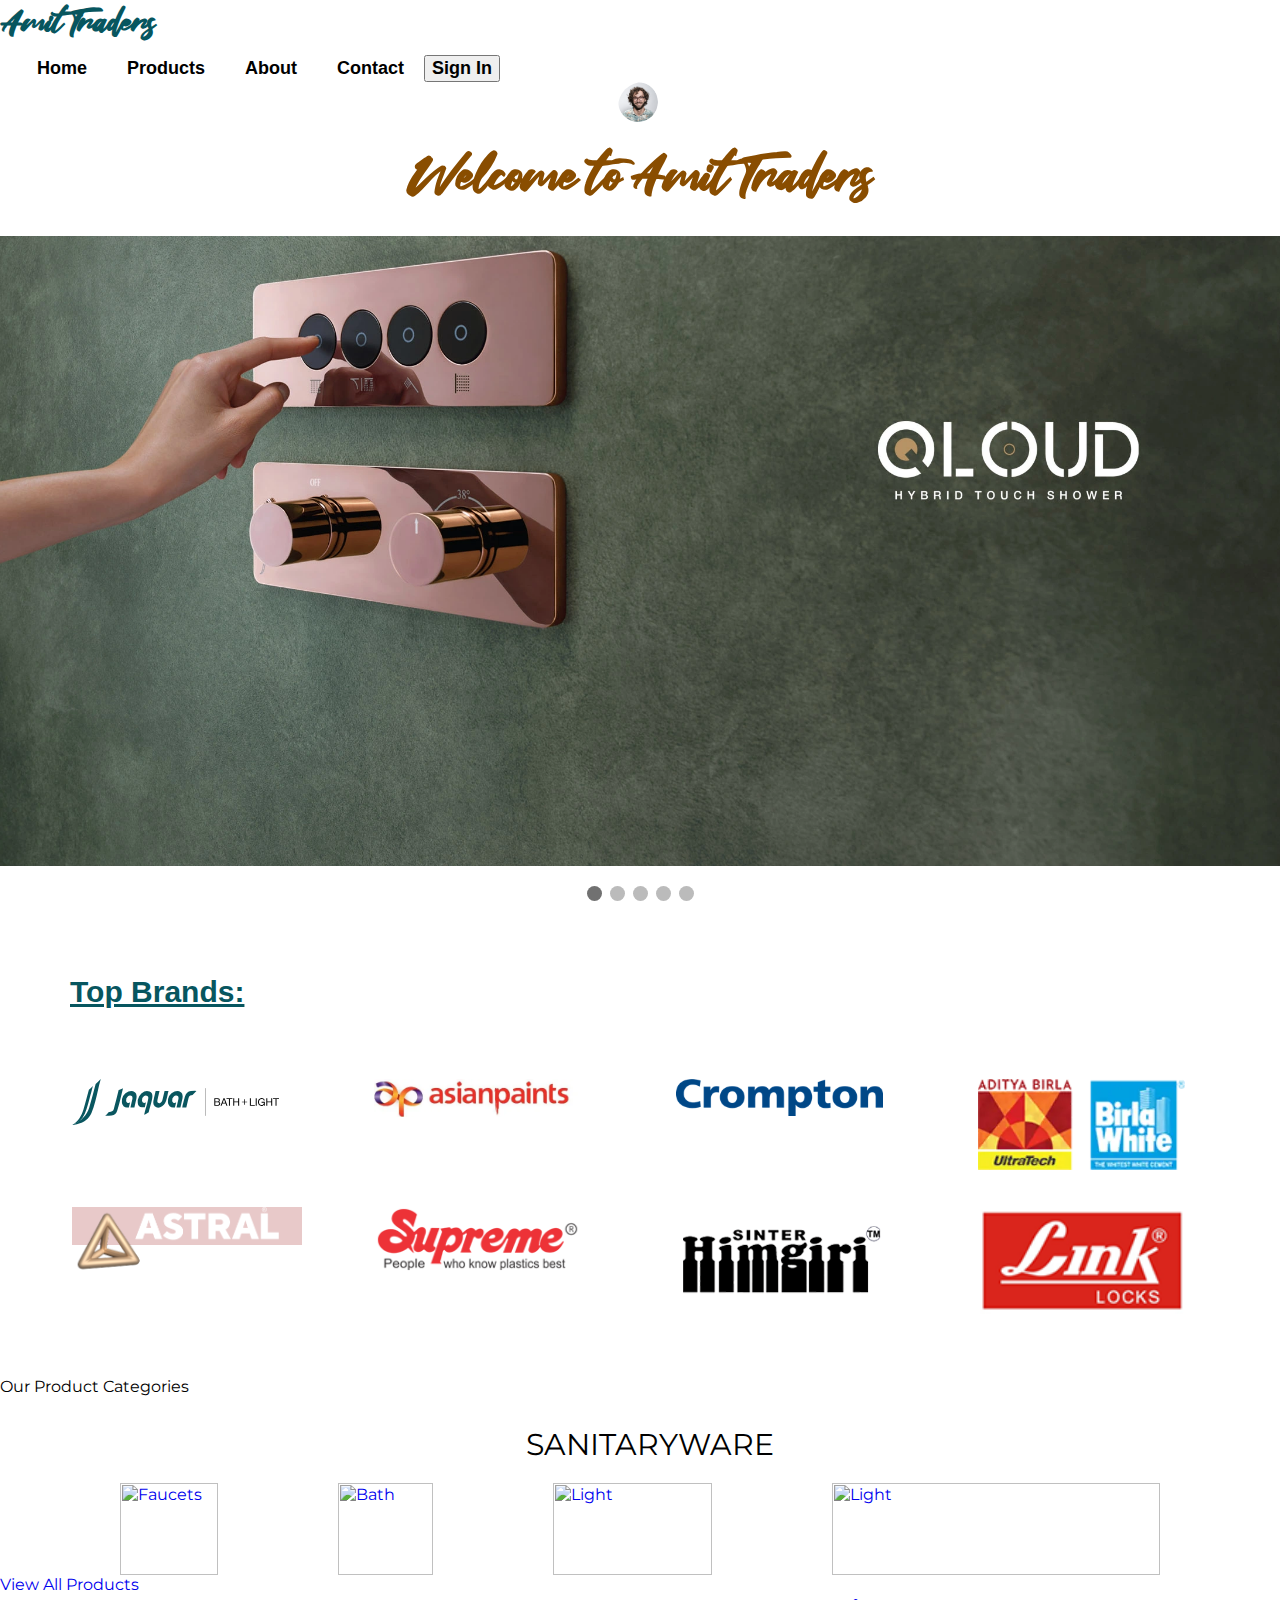
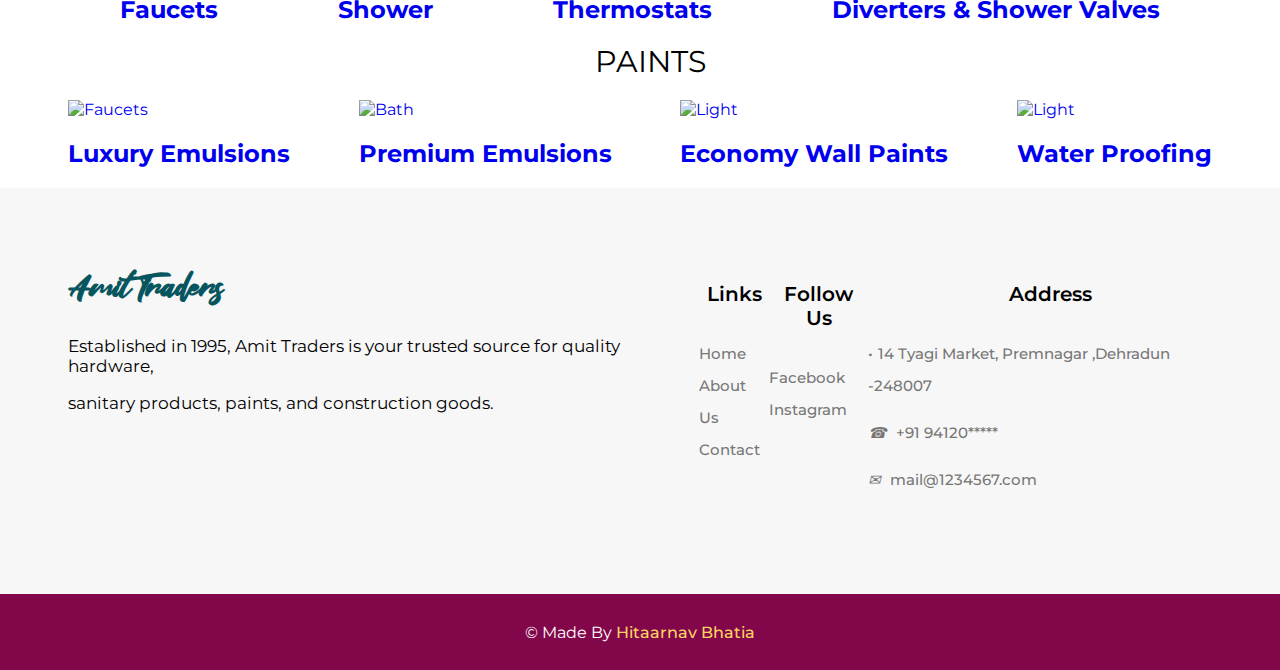
==== index.html @ 84465a61 "Update index.html" ====
<html>

<head>
    
        <title>Amit Traders</title>
        <link rel="stylesheet" type="text/css" href="index.css">
        <link href="https://fonts.googleapis.com/css2?family=Montserrat:wght@400;700&display=swap" rel="stylesheet">
        <link rel="preconnect" href="https://fonts.googleapis.com">
        <link rel="preconnect" href="https://fonts.gstatic.com" crossorigin>
        <link href="https://fonts.googleapis.com/css2?family=Inter:wght@100..900&family=Montserrat:ital,wght@0,100..900;1,100..900&family=Sedan:ital@0;1&display=swap" rel="stylesheet">
    <title>Practise</title>
    <script>
      document.addEventListener('DOMContentLoaded', () => {
  const dropdownMenu = document.querySelector('.category-dropdown select');

  dropdownMenu.addEventListener('change', () => {
    const selectedOption = dropdownMenu.options[dropdownMenu.selectedIndex];
    if (selectedOption.value !== '0') {
      window.location.href = selectedOption.value; // Redirect to the selected page
    }
  });

});
// Add JavaScript to toggle the hamburger menu
// Add JavaScript to toggle the hamburger menu
document.addEventListener('DOMContentLoaded', () => {
  const hamburgerMenu = document.querySelector('.hamburger-menu');
  const responsiveNav = document.querySelector('.responsive-nav');

  hamburgerMenu.addEventListener('click', () => {
    hamburgerMenu.classList.toggle('opened');
    responsiveNav.classList.toggle('active');
  });

  const closeIcons = document.querySelectorAll('.close-icon');
  closeIcons.forEach(icon => {
    icon.addEventListener('click', () => {
      const responsiveNav = icon.closest('.responsive-nav');
      responsiveNav.classList.toggle('active');
    });
  });
});

    </script>
</head>
<style>

* {
  box-sizing: border-box;
}



#footer {
  background: #f7f7f7;
  padding: 3rem;
}

.footer-logo {
  max-width: 100%;
}

.footer-links,
.footer-social,
.footer-address {
  margin-bottom: 30px;
}

.footer-links h2,
.footer-social h2,
.footer-address h2 {
  font-size: 20px;
  font-weight: 600;
  padding-bottom: 15px;
}

.links-list,
.social-icons,
.address-details {
  line-height: 32px;
}

.links-list a,
.social-icons a,
.address-details p {
  color: #777777;
  font-size: 15px;
  font-weight: 500;
  text-decoration: none;
}

.links-list a:hover,
.social-icons a:hover {
  color: #000;
}

.copy-right-section {
  padding: 1.8rem;
  background: #82074a;
  color: #fff;
  text-align: center;
}

.copy-right-section a {
  color: #fcd462;
  font-weight: 500;
}

a {
  text-decoration: none;
}

.location-dot:before {
  content: '\2022'; /* Unicode for bullet point */
  margin-right: 5px;
}

.phone:before {
  content: '\260E'; /* Unicode for phone symbol */
  margin-right: 5px;
}

.envelope:before {
  content: '\2709'; /* Unicode for envelope symbol */
  margin-right: 5px;
}

.container {
    font-family: Montserrat, sans-serif;
    font-size: 30px;
    font-weight: 400px;
    padding-top:30px;
    margin-left:20px;
    margin-bottom: 20px;;
    display:flex;
    justify-content: center;
    
    /* Adjust padding-top to include space for header and background image */
}


/* CSS for hamburger menu */
.hamburger-menu {
      display: none; /* Initially hide on larger screens */
      width: 30px;
      height: 20px;
      position: relative;
      cursor: pointer;
    }
   

    .hamburger-menu span {
      display: block;
      width: 100%;
      height: 3px;
      background-color: #000;
      position: absolute;
      left: 0;
      transition: transform 0.3s ease, opacity 0.3s ease;
    }

    .hamburger-menu span:nth-child(1) {
      top: 0;
    }

    .hamburger-menu span:nth-child(2) {
      top: 50%;
      transform: translateY(-50%);
    }

    .hamburger-menu span:nth-child(3) {
      bottom: 0;
    }

    .responsive-nav {
            display: none;
            position: fixed;
            left: 0;
            top: 0;
            height: 100%;
            width: 200px;
            background-color: #fff;
            transform: translateX(-100%);
            transition: transform 0.3s ease;
            z-index: 999;
        }

        .responsive-nav.active {
            transform: translateX(0);
        }

        .responsive-nav ul {
            list-style-type: none;
            padding: 20px;
        }

        .responsive-nav ul li {
            margin-bottom: 10px;
        }

        .responsive-nav ul li a {
            text-decoration: none;
            color: #000;
            font-size: 18px;
        }

        .close-icon {
          display: none;
  position: absolute;
  top: 10px;
  right: 10px;
  font-size: 24px;
  cursor: pointer;
}

/* Styles for larger screens (min-width: 1329px) */
/* Styles for larger screens (min-width: 1329px) */
@media screen and (min-width: 1329px) {
  
  .close-icon {
          display: none;}
  .logo-text {
    font-size: 40px; /* Maintain font size */
  }

  .left-section {
    max-width: 300px; /* Limit width for content */
  }
  

  .middle-section {
   margin-left:-50px;
   margin-right: 20px;
    max-width: 400px;
    display: flex;
    align-items: center;
  }

  .right-section {
    margin: 0 20px;
    display: flex;
    align-items: center;
    font-size: 20px;
  }
}

/* Styles for medium-sized screens (min-width: 769px) and (max-width: 1328px) */
@media screen and (min-width: 769px) and (max-width: 1328px) {
  .hamburger-menu {
    display: none; /* Show hamburger menu on medium-sized screens */
  }
  .close-icon {
          display: none;}
  .logo-text {
    font-size: 32px; /* Reduce font size */
  }

  .left-section{
    display: flex;
    align-items: center;
    max-width: 300px; /* Limit width for left section */
  }
  .right-section {
    
    display: flex; 
    max-width: 500px;/* Hide left and right sections */
  }

  .middle-section {
    display: none;
    max-width: 400px; /* Limit width for content */
  }
}

/* Styles for screens between 1025px and 768px */
@media screen and (min-width: 769px) and (max-width: 1024px) {
  .hamburger-menu {
    display: none; /* Hide hamburger menu within this range */
  }
  .close-icon {
          display: none;} 
  .left-section {
    display: flex;
    align-items: center;
    max-width: 300px; /* Allow full width for left section */
  }

  .right-section {
    display: flex;
    max-width: 600px;
  }

  .middle-section {
    display: none; /* Hide middle section */
  }

  .profile-icon {
    display: flex;
  }
}

/* Styles for smaller screens (max-width: 768px) */
@media screen and (max-width: 768px) {
  .hamburger-menu {
        display: flex;
        justify-content: center;
        align-items: center;
      }
      .close-icon {
          display: flex;}

      .hamburger-menu.opened span:nth-child(1) {
        transform: translateY(6px) rotate(45deg);
      }

      .hamburger-menu.opened span:nth-child(2) {
        opacity: 0;
      }

      .hamburger-menu.opened span:nth-child(3) {
        transform: translateY(-6px) rotate(-45deg);
      }

      /* Styles for the responsive navigation */
      .responsive-nav {
        display: block;
        position: fixed;
        left: 0;
        top: 0;
        height: 100%;
        width: 200px;
        background-color: #fff;
        transform: translateX(-100%);
        transition: transform 0.3s ease;
        z-index: 999;
      }

      .responsive-nav.active {
        transform: translateX(0);
      }

      .responsive-nav ul {
        list-style-type: none;
        padding: 20px;
      }

      .responsive-nav ul li {
        margin-bottom: 10px;
      }

      .responsive-nav ul li a {
        text-decoration: none;
        color: #000;
        font-size: 18px;
      }
    

  .logo-text {
    font-size: 30px; /* Adjust font size */
  }

  .left-section {
    display: flex;
    margin-left: 14px;
    max-width: 400px; /* Occupy full width */
  }

  .right-section {
    display: none; /* Hide right section */
  }

  .middle-section {
    display: none; /* Hide middle section */
  }

  .profile-icon {
    display: none;
  }


}
/* /* .responsive-nav { */
    /* display: none; Initially hide on smaller screens */
    /* flex-direction: column; Align items vertically */
    /* padding-top: 20px; Add padding to the top */
  /* } */

  /* .responsive-nav.active {
    display: flex; Show when active
  }

  .responsive-nav a {
    margin: 10px; Add margin between links
  } */

</style>
    




<body class="dark">
      <div class="header" >
        <div class="left-section">
          <div class="hamburger-menu">
            <span></span>
            <span></span>
            <span></span>
            <!-- close icon -->
           
          </div>
            
            <span class="logo-text">Amit Traders</span>
        </div>

        
  <div class="responsive-nav">
    <span class="close-icon">&times;</span>
    <ul>
      <li><a href="header.html">Home</a></li>
      <li><a href="productsection.html">Sanitary Products</a></li>
      <li><a href="paintproductsection.html">Paint Products</a></li>
      <li><a href="about.html">About</a></li>
      <li><a href="#contact">Contact</a></li>
      <!-- Add other navigation options here -->
    </ul>
  </div>


        <div class="middle-section">
           
                <div class="search-bar">
                  <!-- <form method="get" id="small-search-box-form" action="/en/search"> -->
                    <input type="text" class="search-input" id="small-searchterms" autocomplete="off" name="q" placeholder="Search products" aria-label="Search store" data-role="autocomplete" role="textbox" aria-haspopup="true" aria-disabled="false" aria-readonly="false" aria-owns="small-searchterms_listbox" aria-autocomplete="list">
                    <button class="search-logo-button">
                        <img class="search-logo" src="/images/search.png">
                    </button>
                  <!-- </form> -->
                </div>
                <nav>
                  <div class="category-dropdown">
  <select id="instant-search-categories">
    <option value="0">All Categories</option>
    <option value="paintproductsection.html">Paints</option>
    <option value="productsection.html">Baths</option>
    <option value="productsection.html">Lights</option>
  </select> <!-- Add the missing closing tag here -->
</div>
              </nav>
           
                <!-- <input class="search-bar" type="text" placeholder="search">
            
            <button class="search-logo-button">
                <img class="search-logo" src="images/images8-search.svg">
            </button>
            <button class="voicerecorder-logo-button">
                <img class="voicerecorder-logo" src="images/microphone.png">
            </button> -->
        </div>

        <div class="right-section">
            <nav>
                <ul>
                  <li><a href="#header" class="header-link">Home</a></li>
                  <li><a href="#product" class="header-link">Products</a></li>
                  <li><a href="about.html" class="header-link">About</a></li>
                  <li><a href="#footer" class="header-link">Contact</a></li>
                  <button id="sign-in-button" class="header-link">Sign In</button>
              </ul>
            </nav>
        </div>

        <!-- Sign-in pop-up box -->
<!-- Add the sign-in button and sign-in pop-up elements to the header -->

  


<!-- Add the sign-in pop-up and blur effect elements -->
<div id="signin-popup" class="signin-popup">
  
    <div class="signin-box">
      <h2>Sign In</h2>
      <!-- Sign-in form fields... -->
      <button id="close-button" class="close-btn">&times;</button>
    </div>
</div>
  
  <!-- Other HTML code... -->
  
  

<div class="profile-dropdown">
        
    <div class="profile-icon">
          <img src="/images/user.png" alt="Profile Icon">
    </div>
        
    <div class="dropdown-content">
          <a href="#"><img src="/images/profile.png" alt="Edit Icon"> Edit Profile</a>
          <a href="#"><img src="/images/help.png" alt="Help Icon"> Help and Support</a>
          <a href="#"><img src="/images/logout.png" alt="Logout Icon"> Logout</a>
    </div>

 </div>
 

   
</div>

</header>




<!-- -------------------------------------------------------------- -->
<!-- -------------------------------------------------------------- -->
                           <!-- navbar completed -->
<!-- -------------------------------------------------------------- -->
<!-- -------------------------------------------------------------- -->

<div class="welcome">Welcome to  Amit Traders</div>


<div class="slider">
  <div class="slide">
      <img src="/images/jaquarimg1.webp" alt="Image 1">
  </div>
  
  <div class="slide">
      <img src="/images/Jaquar_img2.webp" alt="Image 2">
  </div>
  <div class="slide">
      <img src="/images/asianpaints_img1.webp" alt="Image 3">
  </div>
  <div class="slide">
      <img src="/images/Jaquar_img3.webp" alt="Image 4">
  </div>
  
  <div class="slide">
      <img src="/images/asian_paintsimg3.webp" alt="Image 5">
  </div>
</div>
<div class="navigation-button">
  <span class="dot active" onclick="changeSlide(0)"></span>
  <span class="dot" onclick="changeSlide(1)"></span>
  <span class="dot" onclick="changeSlide(2)"></span>
  <span class="dot" onclick="changeSlide(3)"></span>
  <span class="dot" onclick="changeSlide(4)"></span>
</div>

  <div class="brands">
   Top Brands:
  </div>

  <div class="button-container">
    <div class="row">
      <div class="button">
        <a href="https://www.jaquar.com/en" id="jaquar">
          <img src="/images/jaquar.svg" alt="jaquar" class="logo">
        </a>
      </div>
  
      <div class="button">
        <a href="https://www.asianpaints.com/" id="asianpaints">
          <img src="/images/asian-paint-logo.webp" alt="asianpaints" class="logo">
        </a>
      </div>
  
      <div class="button">
        <a href="https://www.crompton.co.in/" id="crompton">
          <img src="/images/crompton1.png" alt="crompton" class="logo">
        </a>
      </div>
  
      <div class="button">
        <a href="https://www.birlawhite.com/en/" id="birla">
          <img src="/images/birla-white-logo.webp" alt="birla" class="logo">
        </a>
      </div>
    </div>
    <div class="row">
      <div class="button" style="background-color:#e2bbbbc9">
        <a href="https://astralltd.com/" id="astral">
          <img src="/images/astral.png" alt="astral" class="logo">
        </a>
      </div>
  
      <div class="button">
        <a href="https://www.supreme.co.in/pipe" id="supreme">
          <img src="/images/supreme.png" alt="supreme" class="logo">
        </a>
      </div>
  
      <div class="button">
        <a href="https://www.himgiritank.com/" id="himgiri">
          <img src="/images/himgiri.png" alt="himgiri" class="logo">
        </a>
      </div>
  
      <div class="button" style="height:50px;">
        <a href="https://www.linklocks.com/" id="link">
          <img src="/images/link.png" alt="link" class="logo" >
        </a>
      </div>
    </div>
  </div>


<!-- --------------------------------------------------------------------------
                            starting section 3
-------------------------------------------------------------------------- -->


<div class="section3" id="product">
  Our Product Categories
</div>

<div class="container">
  <span>SANITARYWARE</span>    
</div>

<div class="product-category-cards" id="">
  <div class="row">
    <div class="column">
      <a href="productsection.html">
        <img src="/images/faucetcateogory.jpeg" alt="Faucets" style="width:100%">
        <h2>Faucets</h2>
      </a>
    </div>
    <div class="column">
      <a href="productsection.html">
        <img src="/images/showerpanelcateogory.jpeg" alt="Bath" style="width:100%">
        <h2>Shower</h2>
      </a>
    </div>
    <div class="column">
      <a href="productsection.html">
        <img src="/images/thermostatcateogory.jpeg" alt="Light" style="width:100%">
        <h2>Thermostats</h2>
      </a>
    </div>
    <div class="column">
      <a href="productsection.html">
        <img src="/images/showervalves.jpeg" alt="Light" style="width:100%">
        <h2>Diverters & Shower Valves</h2>
      </a>
    </div>
  </div>
</div>

<div class="view-all-button">
  <a href="productsection.html">View All Products</a>
</div>
<br>
<div class="container">
  <span>PAINTS</span>    
</div>

<div class="product-category-cards" id="">
  <div class="row">
    <div class="column1">
      <a href="paintproductsection.html">
        <img src="/images/royalglitz.png" alt="Faucets" >
        <h2>Luxury Emulsions</h2>
      </a>
    </div>
    <div class="column1">
      <a href="paintproductsection.html">
        <img src="/images/ApexDustProofEmulsion.png" alt="Bath" >
        <h2>Premium Emulsions</h2>
      </a>
    </div>
    <div class="column1">
      <a href="paintproductsection.html">
        <img src="/images/tractor.png" alt="Light" >
        <h2>Economy Wall Paints</h2>
      </a>
    </div>
    <div class="column1">
      <a href="paintproductsection.html">
        <img src="/images/damproof.png" alt="Light" >
        <h2>Water Proofing</h2>
      </a>
    </div>
  </div>
</div>

<!-- --------------------------------------------------------------------------
                         footer
-------------------------------------------------------------------------- -->


<!-- footer section start -->
<footer id="footer">
  <div class="container">
    <div class="row">
      <div class="col-md-3">
        <a href="index.html"> <span class="logo-text">Amit Traders</span></a>
        <div class="footer-about">
          <p style="font-size: 17px;">Established in 1995, Amit Traders is your trusted source for quality hardware,</p>
          <p style="font-size: 17px;"> sanitary products, paints, and construction goods.</p>
        </div>
      </div>
      <div class="col-md-3">
        <div class="footer-links">
          <h2>Links</h2>
          <div class="links-list">
            <a href="index.html">Home</a><br>
            <a href="about.html">About Us</a><br>
            <a href="contact.html">Contact</a>
          </div>
        </div>
      </div><br><br>
      <div class="col-md-3">
        <div class="footer-social">
          <h2>Follow Us</h2>
          <div class="social-icons">
            <a href="https://www.facebook.com/profile.php?id=61552931984583&mibextid=kFxxJD">Facebook</a><br>
            <a href="https://www.instagram.com/amittradersd.dun?igsh=MWI2MTI2bjh5ZTM5cw%3D%3D&utm_source=qr">Instagram</a><br>
            
          </div>
        </div>
      </div>
      <div class="col-md-3">
        <div class="footer-address">
          <h2>Address</h2>
          <div class="address-details">
            <p><i class="location-dot"></i>14 Tyagi Market, Premnagar ,Dehradun -248007</p>
            <p><i class="phone"></i> +91 94120*****</p>
            <p><i class="envelope"></i> mail@1234567.com</p>
          </div>
        </div>
      </div>
    </div>
  </div>
</footer>
<!-- footer section end -->

<!-- footer copy right section start -->
<section id="copy-right">
  <div class="copy-right-section">&copy; Made By  <a href="#">Hitaarnav Bhatia</a></div>
</section>
<!-- footer copy right section end -->






<script>
// const categoryDropdown = document.querySelector('.category-dropdown');
// const dropdownToggle = categoryDropdown.querySelector('button');
// const dropdownMenu = categoryDropdown.querySelector('select');

// dropdownToggle.addEventListener('click', () => {
//   dropdownMenu.toggleAttribute('hidden');
// });

// document.addEventListener('click', (event) => {
//   if (!categoryDropdown.contains(event.target) && !dropdownToggle.contains(event.target)) {
//     dropdownMenu.setAttribute('hidden', true);
//   }
// });

const slides = document.querySelectorAll('.slide'); // Get all slide elements
const dots = document.querySelectorAll('.dot'); // Get all dot elements
let currentIndex = 0; // Initialize current slide index
let intervalId; // Variable to hold the interval ID

// Function to show a specific slide and update active dot
function showSlide(index) {
    slides.forEach((slide, i) => {
        slide.style.display = i === index ? 'block' : 'none'; // Show or hide slides
    });
    dots.forEach((dot, i) => {
        dot.classList.toggle('active', i === index); // Toggle active class based on index
    });
}

// Function to move to the next slide
function nextSlide() {
    currentIndex = (currentIndex + 1) % slides.length; // Move to the next slide circularly
    showSlide(currentIndex); // Show the next slide
}

// Start automatic slide changing
function startAutoSlide() {
    intervalId = setInterval(nextSlide, 3000); // Change slide every 3 seconds (adjust as needed)
}

// Stop automatic slide changing
function stopAutoSlide() {
    clearInterval(intervalId); // Clear the interval
}

// Add click event listeners to dots for manual slide navigation
dots.forEach((dot, index) => {
    dot.addEventListener('click', () => {
        stopAutoSlide(); // Stop auto slide changing when dot is clicked
        showSlide(index); // Show the clicked slide
    });
});

// Show the initial slide (first slide) and start auto slide changing
showSlide(0);
startAutoSlide();



$(".card").click(function () {
  $(".card").removeClass("active");
  $(this).addClass("active");
});
</script>
</body>
</html>
---- index.css ----
@font-face {
  font-family: 'fair_prosperregular';
  src: url('fonts/fair_prosper-webfont.woff2') format('woff2'),
       url('fonts/fair_prosper-webfont.woff') format('woff');
  font-weight: normal;
  font-style: normal;
}
body {
  margin: 0;
  padding: 0;
  font-family: 'Montserrat', sans-serif;
}

header {
  height:80px;
  display: flex;
  justify-content: space-between;
  align-items: center;
  padding: 20px;
  background-color: #efefef;
}

.logo-text {
  font-family: 'fair_prosperregular', Arial, sans-serif;
  font-size: 42px;
  font-weight: bold;
  color: #07565f;
  text-align: left;
  position: left;
  top: 0;
  left: 0;
  margin: 1px;
}




.logo-name{
  font-size: 30;
  font-family:'fair_prosperregular';
  color: #07565f;
  
}

.left-section{
  /* background-color:lightblue; */
  width:400px;
  display:flex;
  align-items:center;
}

.middle-section{
  /* background-color:lightpink; */
  flex:1;
  margin-left:50px;
  margin-right:15px;
  max-width:630px;
  align-items:center;
  display:flex;
  align-items:center;
  padding-left:1px
}
.search-bar{
  display:flex;
  align-items:center;
  justify-content: space-between;
  padding-left:10px;
  flex:1;
  border-right: none;
}
.search-input {
  
  height: 50px;
  width:350px;
  padding: 0 10px;
  padding-left: 10px;
  font-size: 16px;
  border: 1px solid rgb(189, 185, 185);
  border-radius: 7px; /* Rounded corners */
  flex: 1; /* Expand to fill available space */
  border-right: none;
}

.search-logo-button {
  height: 50px;
  margin-left: -10px; /* Add margin for spacing */
  background-color:rgb(255, 255, 255);
  border: 1px solid rgb(189, 185, 185);
  cursor: pointer; /* Change cursor to pointer */
  border-top-right-radius: 7px; 
  border-bottom-right-radius: 7px;
  border-left: none;
  
}

.search-logo {
  height: 30px;
  margin-top: 0px; /* Adjust margin for vertical centering */

}


.right-section{
  /* background-color:lightblue ; */
  width:500px;
  display:flex;
  align-items:center;

}

.profile-dropdown{
  display: flex;
  justify-content: center;
  align-items: center;
  margin-left: 10px;
  margin-right: 5px;
  
}

.profile-icon{
  height: 50px;
  width: 50px;
  border-radius: 50%;
  overflow: hidden;
  cursor: pointer;
}

.hamburger-menu{
  height:35px;
  margin-left:25px;
  margin-right: 20px;;
}   


.brands{
  font-size: 30px;
  font-weight: bold;
  font-family: 'Gill Sans', 'Gill Sans MT', Calibri, 'Trebuchet MS', sans-serif;
  margin: 70px;
  color:#07565f;
  text-decoration: underline;        
  
}



/* 
----------------------------------------------
buttons our products
---------------------------------------------- */
.button-container {
display: flex;
flex-wrap: wrap;
justify-content: center;
margin-top: 50px;
margin-bottom: 30px; 
}

.row {
display: flex;
justify-content: space-evenly;
width: 100%;

}

.button {
background-color: transparent;
cursor: pointer;
position: relative;
width: 18%;
height: 38px;
border: 0px solid;
margin-bottom: 90px; 
}

.logo {
width: 90%;
height: auto;
}

.button::before {

position: absolute;
top: 0;
left: 0;
width: 100%;
height: 100%;
background-color: rgba(0, 0, 0, 0.1);
border-radius: 50%;
opacity: 0;
transition: opacity 0.3s ease;
}

.button:hover::before {
opacity: 1;
}

.category-dropdown {
  position: relative;
  margin-left: 10px;
}

.category-dropdown select {
  padding: 10px;
  border: none;
  border-radius: 5px;
  font-size: 16px;
}

nav ul {
  display: flex;
  list-style: none;
}

nav ul li {
  margin-right: 20px;
}

.profile-icon img {
  width: 40px;
  height: 40px;
  border-radius: 50%;
}

.dropdown-content {
  position: absolute;
  background-color: #f9f9f9;
  min-width: 160px;
  box-shadow: 0px 8px 16px 0px rgba(0,0,0,0.2);
  z-index: 1;
  display: none;
}

.dropdown-content a {
  color: black;
  padding: 12px 16px;
  text-decoration: none;
  display: block;
}

.dropdown-content a:hover {
  background-color: #f1f1f1;
}

.category-dropdown:hover .dropdown-content {
  display: block;
}













#welcome-images {
  display: flex;
  justify-content: space-between;
  align-items: center;
}

.welcome-image {
  position: relative;
  margin-right: 10px; /* Adjust the spacing between images */
}

.welcome-image img {
  width: 100%;
  height: auto;
  transition: transform 0.3s ease;
}

.welcome-image:hover img {
  transform: scale(1.1); /* Adjust the zoom level as desired */
}










.image-caption {
  position: absolute;
  top: 50%;
  left: 50%;
  transform: translate(-50%, -50%);
  opacity: 0;
  transition: opacity 0.3s ease;
}

.welcome-image:hover .image-caption {
  opacity: 1;
}

.image-caption h4 {
  align-content: left;
  margin: 0;
  padding: 10px;
  font-family: 'Segoe UI', Tahoma, Geneva, Verdana, sans-serif;
  background-color:none;
  color: #ff9d00;
}







#signin-popup {
  position: fixed;
  top: 0;
  left: 0;
  width: 100%;
  height: 100%;
  z-index: 9999;
  display: none;
}

.blur-effect {
  position: fixed;
  top: 0;
  left: 0;
  width: 100%;
  height: 100%;
  background-color: rgba(0, 0, 0, 0.5); /* Adjust the opacity as needed */
  backdrop-filter: blur(5px); /* Adjust the blur radius as needed */
}

.signin-box {
  position: fixed;
  top: 50%;
  left: 50%;
  transform: translate(-50%, -50%);
  background-color: #fff;
  padding: 20px;
}

/* Other styles for the sign-in box */








.header-link {
  text-decoration: none;
  position: relative;
  font-family: "Bebas Neue", Arial, sans-serif;
  font-size: 18px;
  font-weight: bold;
  color: #000;
  transition: color 0.3s ease;
}

.header-link::after {
  content: "";
  display: block;
  width: 0;
  height: 2px;
  background-color: #000;
  position: absolute;
  bottom: -2px;
  left: 0;
  transition: width 0.3s cubic-bezier(0.175, 0.885, 0.32, 1.275);
}

.header-link:hover {
  color: #ff0000;
}

.header-link:hover::after {
  width: 100%;
  right: 0;
  left: auto;
}

header {
  background-color: #efefef;
  color: #ffffff;
  padding: 30px;
  display: flex;
  justify-content: space-between;
  align-items: center;
  position: relative;
}














#signin-popup {
  position: fixed;
  top: 0;
  left: 0;
  width: 100%;
  height: 100%;
  background-color: rgba(0, 0, 0, 0.5);
  display: none;
  z-index: 999;
}

.blur-effect {
  position: fixed;
  top: 0;
  left: 0;
  width: 100%;
  height: 100%;
  background-color: rgba(255, 255, 255, 0.5);
  backdrop-filter: blur(10px);
}

.signin-box {
  position: absolute;
  top: 50%;
  left: 50%;
  transform: translate(-50%, -50%);
  background-color: #fff;
  padding: 20px;
  border-radius: 5px;
}

.signin-box h2 {
  text-align: center;
}

.signin-box label {
  display: block;
  margin-top: 10px;
}

.signin-box input {
  width: 100%;
  padding: 10px;
  border: 1px solid #ccc;
  border-radius: 5px;
  margin-top: 5px;
}

.signin-box button {
  display: block;
  justify-content: space-between;
  width: 100%;
  padding: 10px;
  margin-top: 10px;
  background-color: #333;
  color: #fff;
  border: none;
  border-radius: 5px;
  cursor: pointer;

}

.login-form__footer {
  display: flex;
  justify-content: space-between;
  margin-top: 10px;
}

.login-form__link {
  color: #333;
  text-decoration: underline;
}










.dropdown-content {
  display: none;
  position: right;
  top: 50px;
  right: 0;
  min-width: 160px;
  background-color: #f9f9f9;
  box-shadow: 0 2px 5px rgba(0, 0, 0, 0.2);
  padding: 10px;
}


.dropdown-content a:hover {
  background-color: #ddd;
}

.profile-dropdown:hover .dropdown-content {
  display: block;
}

.dropdown-content.show {
  display: block;
  opacity: 1;
  transition: opacity 0.3s ease;
  pointer-events: auto;
}



.dropdown-content a {
  display: flex;
  align-items: center;
  padding: 8px 10px;
  text-decoration: none;
  color: #333;
  white-space: nowrap;
  overflow: hidden;
  text-overflow: ellipsis;
  position: relative;
 
  transition: opacity 0.5s ease;
  pointer-events: auto;
  /* Add a delay before hiding the dropdown */
 
}

.dropdown-content a img {
  width: 20px;
  height: 20px;
  margin-right: 10px;
}

.dropdown-content a::after {
  content: "";
  position: absolute;
  bottom: 0;
  left: 0;
  width: 100%;
  height: 2px;
  background-color: transparent;
  transition: background-color 0.3s ease;
}

.dropdown-content a:hover::after {
  background-color: #ff0000; /* Adjust the color as desired */
}





/* Rest of your CSS code */


/* Rest of your CSS code */





.welcome {
  font-family: 'fair_prosperregular', Arial, sans-serif;
  font-size: 50px;
  font-weight: bold;
  color: #894d00;
  text-align: center;
  position: relative;
  top: 0;
  left: 0;
  margin: 10px;
}
/* ---------------------------------------------- */
         /* slider css */
/* ---------------------------------------------- */
.slider {
  position: relative;
  width: 100%;
  height: 70%;
  overflow: hidden;
  margin-bottom: 20px;
}
.slide {
  position: absolute;
  width: 100%;
  height: 100%;
  display: none;
}
.slide img {
  width: 100%;
  height: 100%;
  object-fit: cover;
}
.slide:first-child {
  display: block;
}
.navigation-button {
  text-align: center;
  position: relative;
}

.dot-container {
  position: absolute;
  bottom: 10px; /* Adjust vertical position as needed */
  left: 50%;
  transform: translateX(-50%);
  display: flex;}
  
.dot {
  cursor: pointer;
  height: 15px;
  width: 15px;
  margin: 0 2px;
  background-color: #bbb;
  border-radius: 50%;
  display: inline-block;
  
}

.active,
.dot:hover {
  background-color: #717171;

}
/* ---------------------------------------------- */
         /* slider css finish */
/* ---------------------------------------------- */







nav {
  flex: 1;
  text-align: right;
}

nav ul {
  display: flex;
  justify-content: flex-end;
  align-items: center;
  list-style: none;
  margin: 0;
  padding: 0;
}

nav ul li {
  margin-left: 20px;
}


nav ul li a {
  color: #000000;
  text-decoration: none;
  font-weight: bold;
  font-size: 20px;
}

nav ul li a:hover {
  color: #6db03a;
}






.product-category {
  padding: 20px; /* Add padding to create a gap */
}

#product-images {
  display: flex;
  justify-content: space-between; /* Add space between the images */
  overflow-x: auto; /* Enable horizontal scrolling if necessary */
  padding: 0 10px; /* Add padding on the left and right sides */
  border-left: 5px solid #ccc; /* Add left border */
  border-right: 5px solid #ccc; /* Add right border */
}

#product-images img {
  max-width: 100%;
  height: auto;
}


.btn {
  display: inline-block;
  padding: 10px 20px;
  background-color: #333;
  color: #fff;
  text-decoration: none;
}

h2 {
  text-align: center;
}






.search--bar-bar {
  display: flex;
  align-items: center;
  justify-content: center;
  margin: 0 auto;
  max-width: 500px;
  position: relative;
}

/* Add a blur effect */
.search--bar-bar::before {
  content: "";
  position: relative;
  top: 0;
  left: 0;
  right: 0;
  bottom: 0;
  backdrop-filter: blur(8px);
  z-index: -1;
}

/* Style the search-bar.search--bar input */
.search--bar-bar input.search--bar-input {
  width: 100%;
  padding: 8px;
  font-size: 16px;
  border: none;
  border-radius: 4px;
  background-color: rgba(255, 255, 255, 0.8);
  box-shadow: 0 2px 4px rgba(0, 0, 0, 0.1);
  transition: background-color 0.3s ease;
}

.search--bar-bar input.search--bar-input:focus {
  background-color: #ffffff;
}

/* Style the search-bar.search--bar button */
.search--bar-bar .search--bar-btn {
  background-color: transparent;
  border: none;
  padding: 0;
  margin-left: 10px;
  cursor: pointer;
}

/* Apply modern styling to the search-bar.search--bar button */
.search--bar-bar .search--bar-btn::before,
.search--bar-bar .search--bar-btn::after {
  content: "";
  position: relative;
  width: 20px;
  height: 2px;
  background-color: #000000;
  transition: all 0.3s ease;
}

.search--bar-bar .search--bar-btn::before {
  transform: rotate(45deg);
}

.search--bar-bar .search--bar-btn::after {
  transform: rotate(-45deg);
}

.search--bar-bar .search--bar-btn:hover::before,
.search--bar-bar .search--bar-btn:hover::after {
  background-color: #ff0000;
}

/* Style the dropdown */
.search--bar-bar select.search--bar-box-select {
  margin-left: 10px;
  padding: 6px;
  border: none;
  border-radius: 4px;
  background-color: rgba(255, 255, 255, 0.8);
  box-shadow: 0 2px 4px rgba(0, 0, 0, 0.1);
  transition: background-color 0.3s ease;
}

.search--bar-bar select.search--bar-box-select:focus {
  background-color: #ffffff;
}
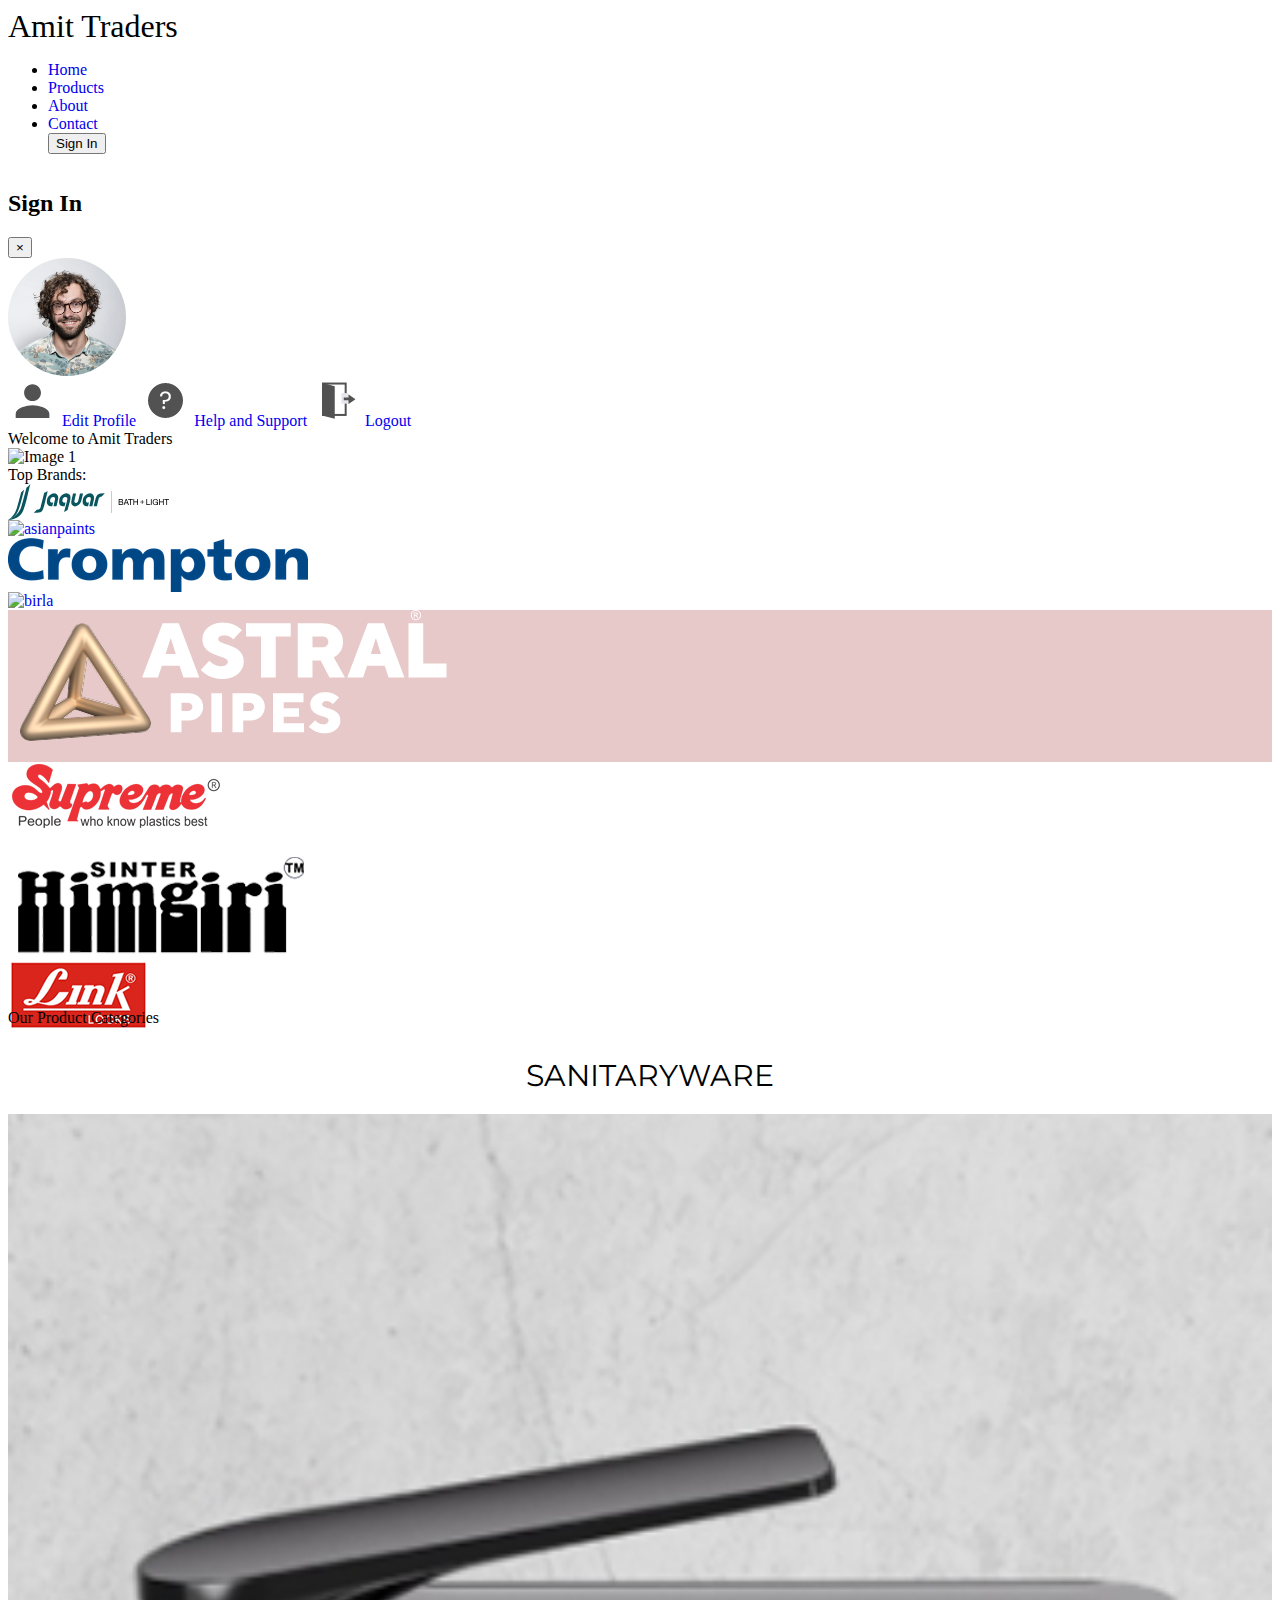
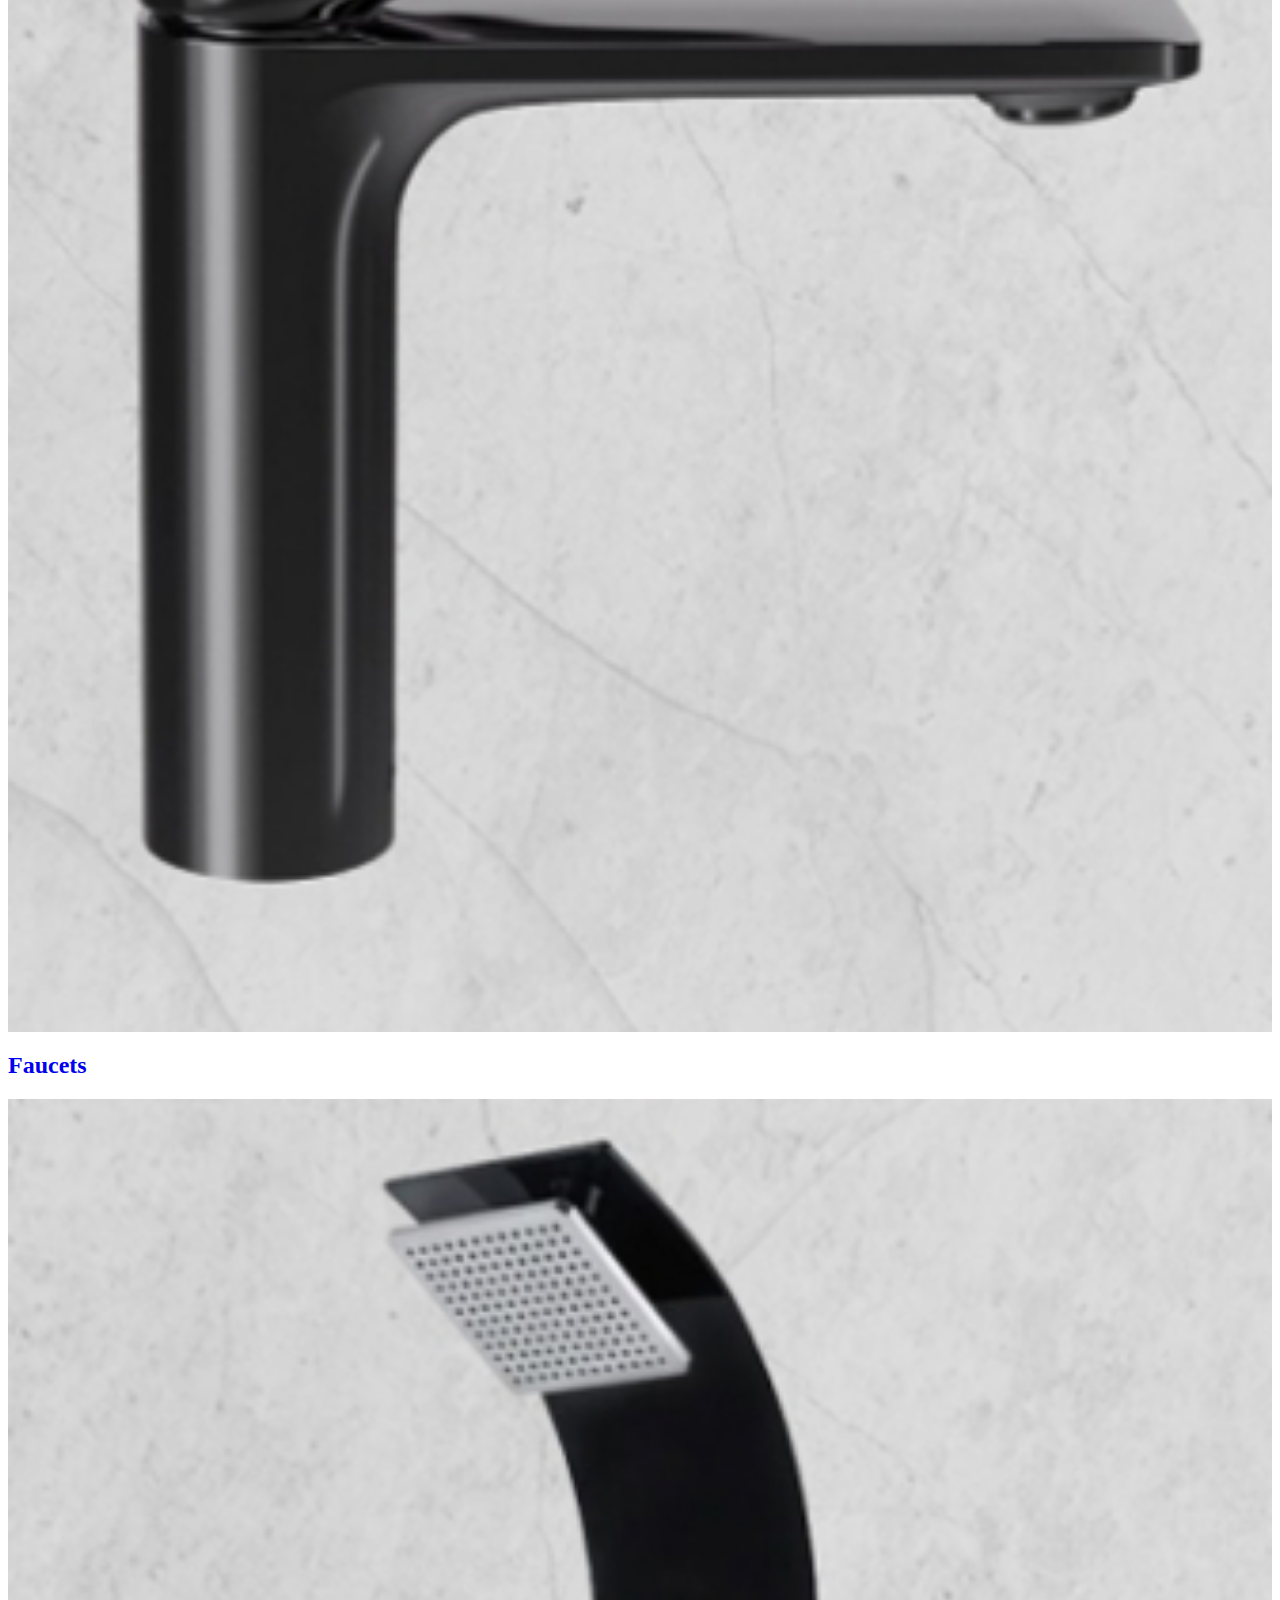
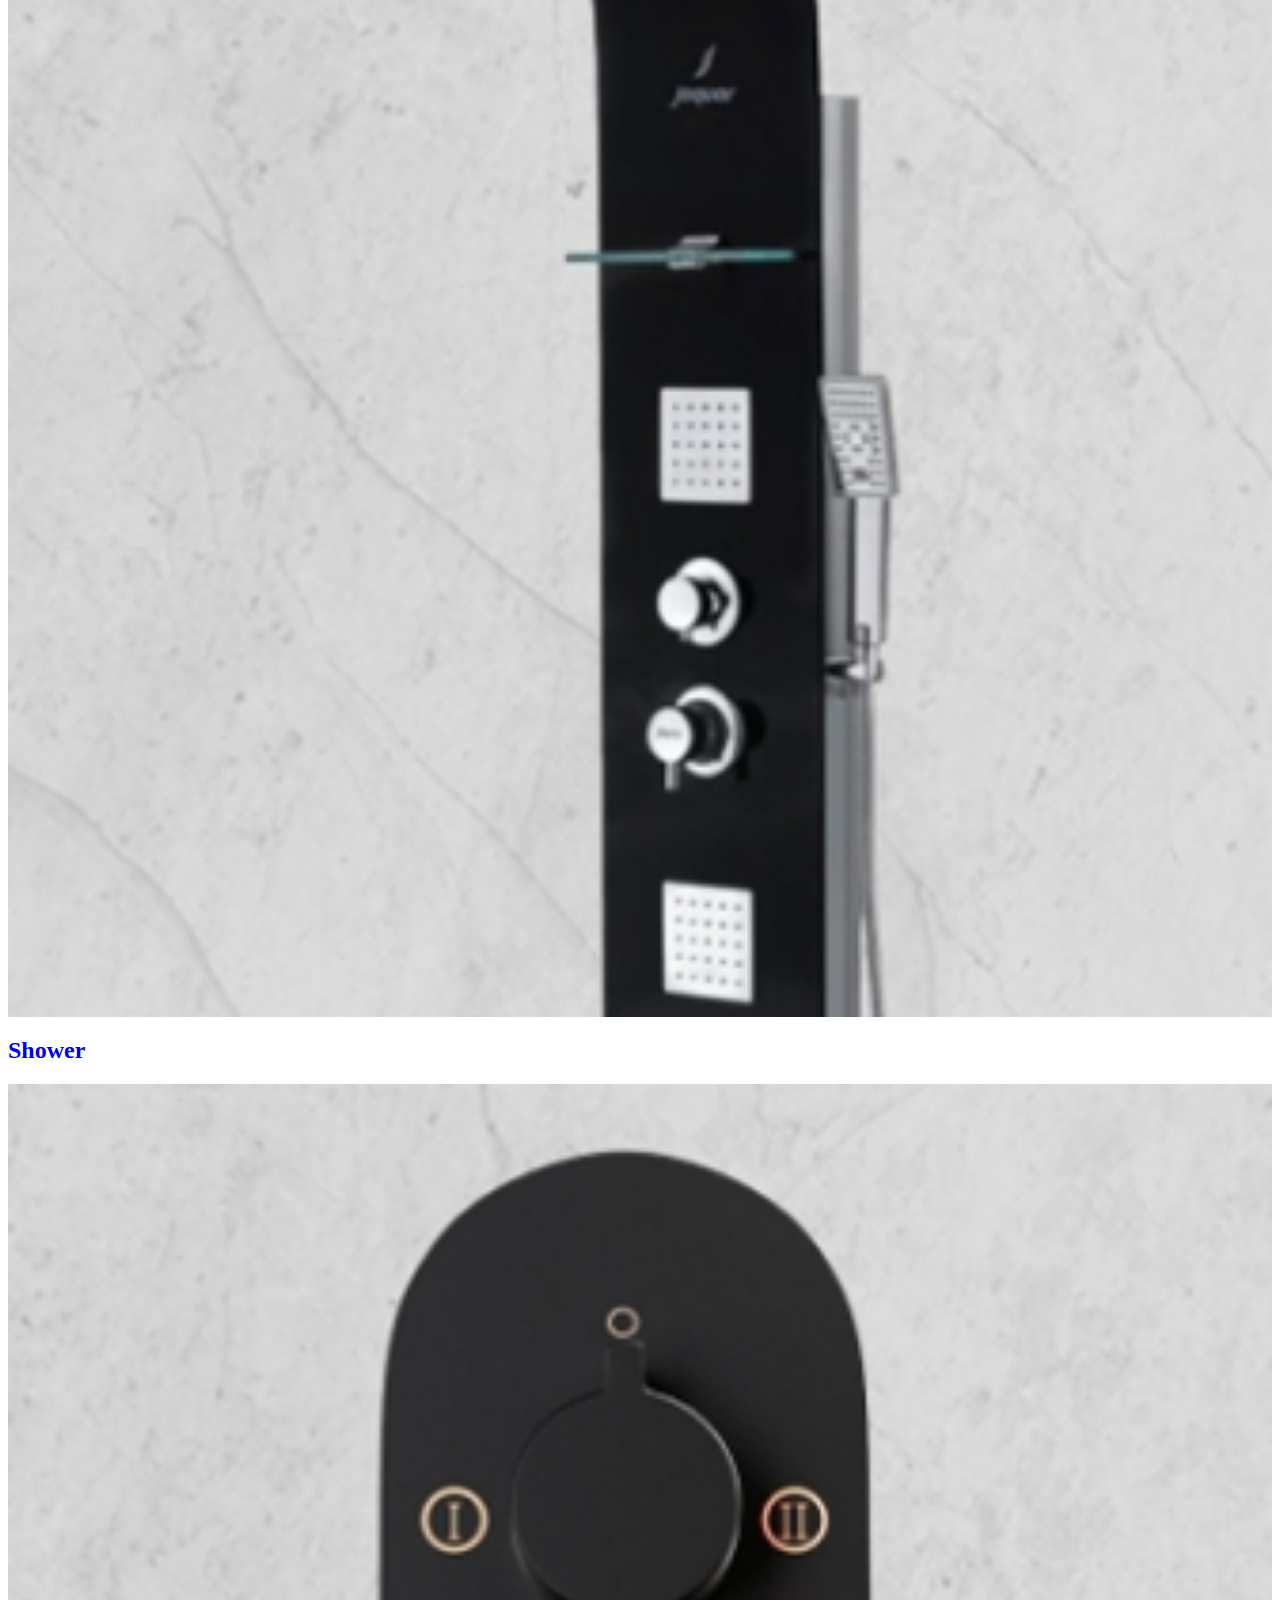
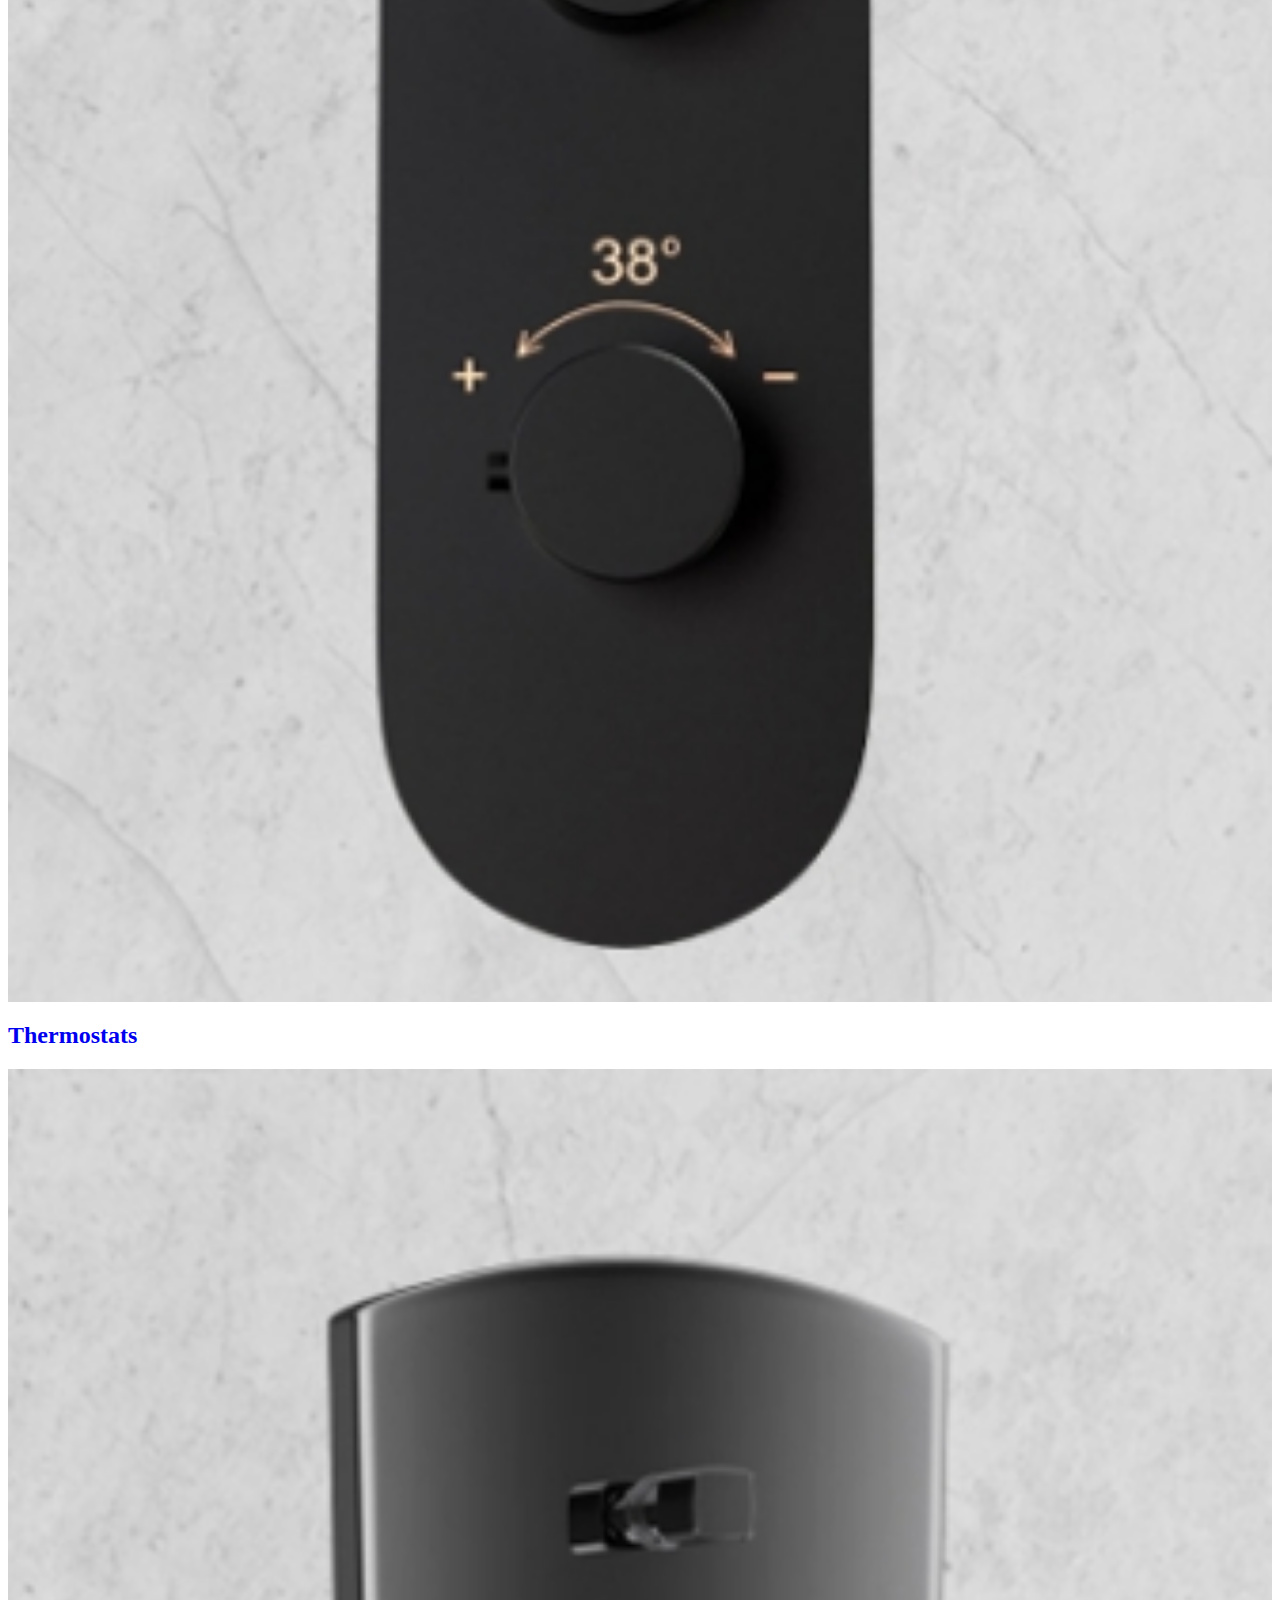
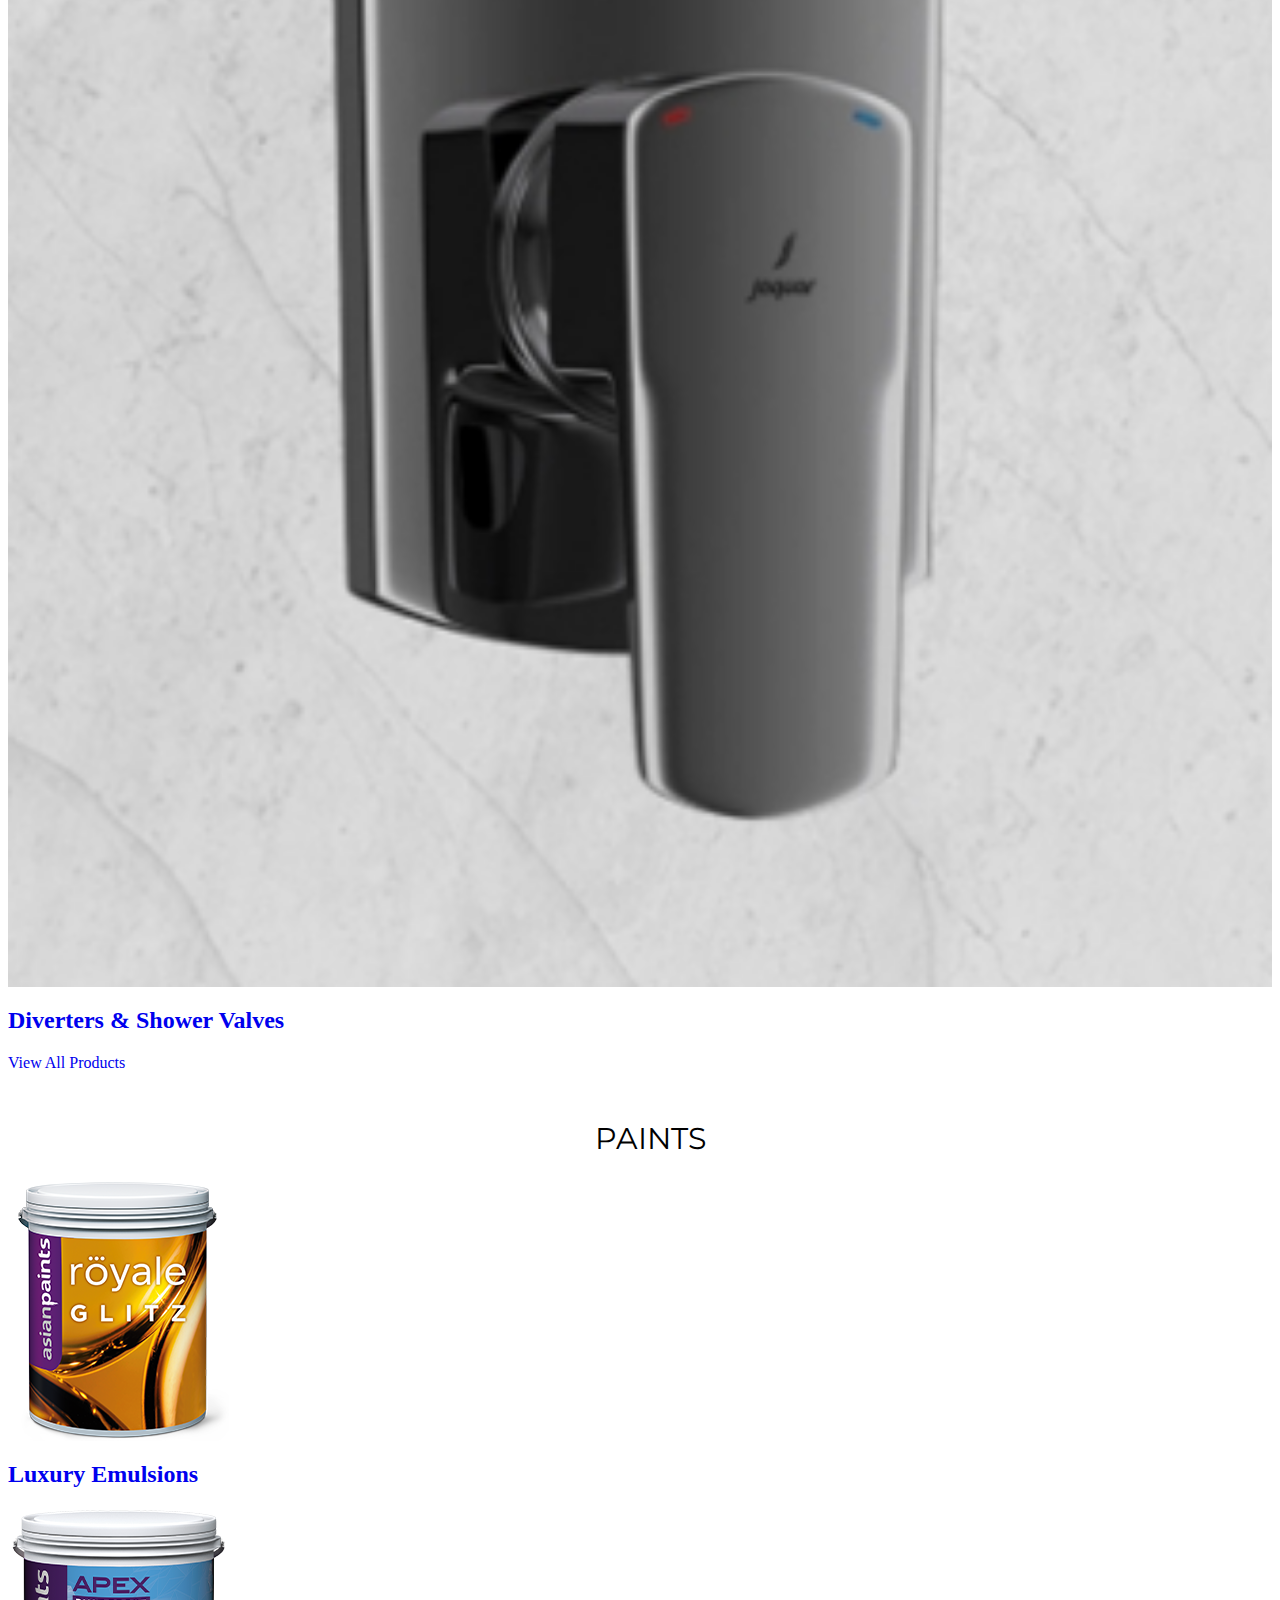
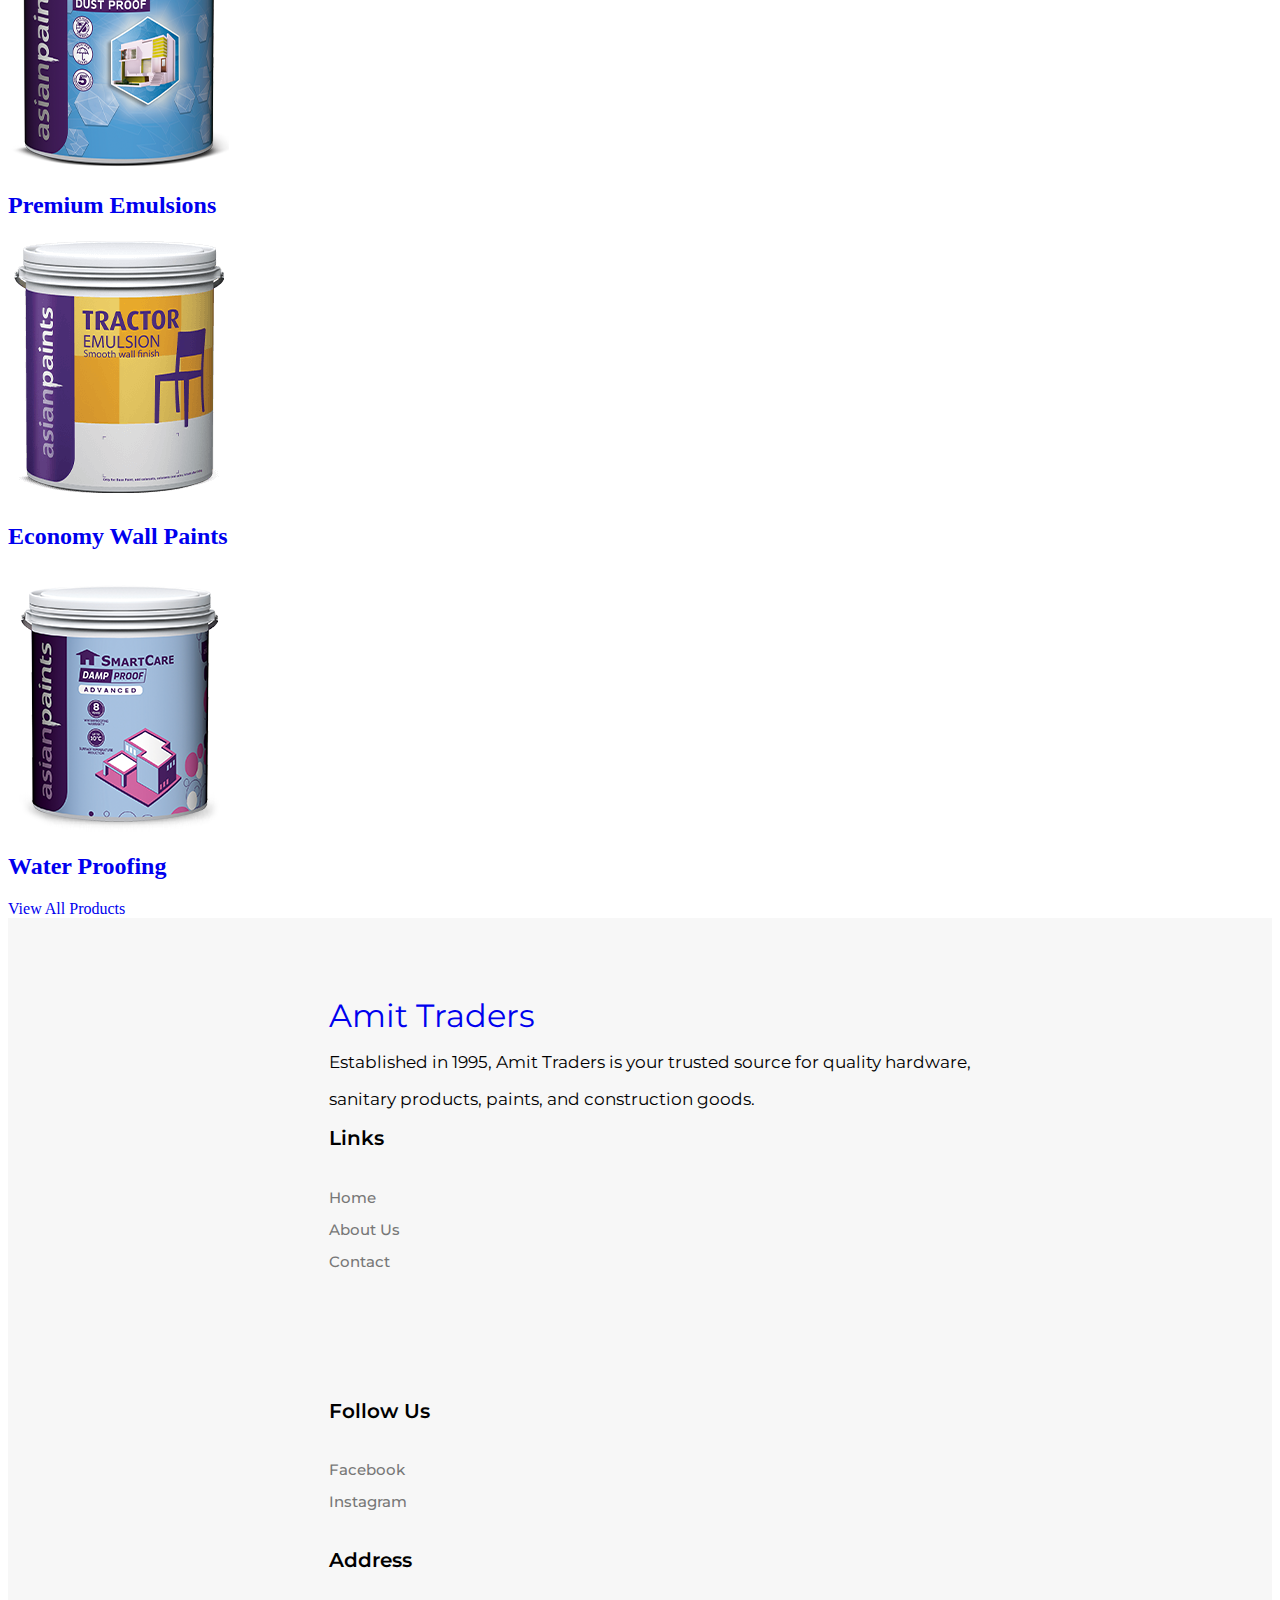
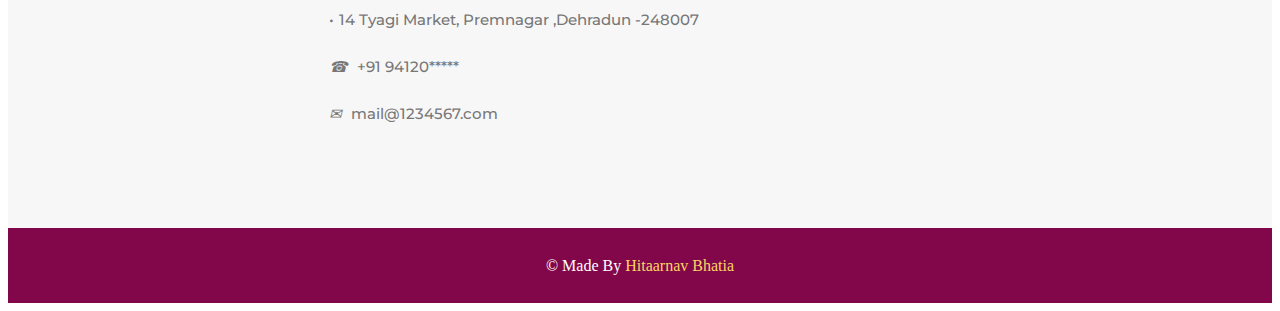
==== commit c43ccf7d: "Update index.html" ====
--- a/index.html
+++ b/index.html
@@ -3,7 +3,7 @@
 <head>
     
         <title>Amit Traders</title>
-        <link rel="stylesheet" type="text/css" href="index.css">
+        <link rel="stylesheet" type="text/css" href="style1.css">
         <link href="https://fonts.googleapis.com/css2?family=Montserrat:wght@400;700&display=swap" rel="stylesheet">
         <link rel="preconnect" href="https://fonts.googleapis.com">
         <link rel="preconnect" href="https://fonts.gstatic.com" crossorigin>
@@ -524,21 +524,21 @@
 
 <div class="slider">
   <div class="slide">
-      <img src="/images/jaquarimg1.webp" alt="Image 1">
+      <img src="/images/jaquarimg1.jpg" alt="Image 1">
   </div>
   
   <div class="slide">
-      <img src="/images/Jaquar_img2.webp" alt="Image 2">
+      <img src="/images/Jaquar_img2.jpg" alt="Image 2">
   </div>
   <div class="slide">
-      <img src="/images/asianpaints_img1.webp" alt="Image 3">
+      <img src="/images/asianpaints_img1.jpg" alt="Image 3">
   </div>
   <div class="slide">
-      <img src="/images/Jaquar_img3.webp" alt="Image 4">
+      <img src="/images/Jaquar_img3.jpg" alt="Image 4">
   </div>
   
   <div class="slide">
-      <img src="/images/asian_paintsimg3.webp" alt="Image 5">
+      <img src="/images/asian_paintsimg3.jpg" alt="Image 5">
   </div>
 </div>
 <div class="navigation-button">
@@ -563,7 +563,7 @@
   
       <div class="button">
         <a href="https://www.asianpaints.com/" id="asianpaints">
-          <img src="/images/asian-paint-logo.webp" alt="asianpaints" class="logo">
+          <img src="/images/asian-paint-logo.jpg" alt="asianpaints" class="logo">
         </a>
       </div>
   
@@ -575,7 +575,7 @@
   
       <div class="button">
         <a href="https://www.birlawhite.com/en/" id="birla">
-          <img src="/images/birla-white-logo.webp" alt="birla" class="logo">
+          <img src="/images/birla-white-logo.jpg" alt="birla" class="logo">
         </a>
       </div>
     </div>
@@ -684,6 +684,9 @@
       </a>
     </div>
   </div>
+</div>
+<div class="view-all-button">
+  <a href="paintproductsection.html">View All Products</a>
 </div>
 
 <!-- --------------------------------------------------------------------------
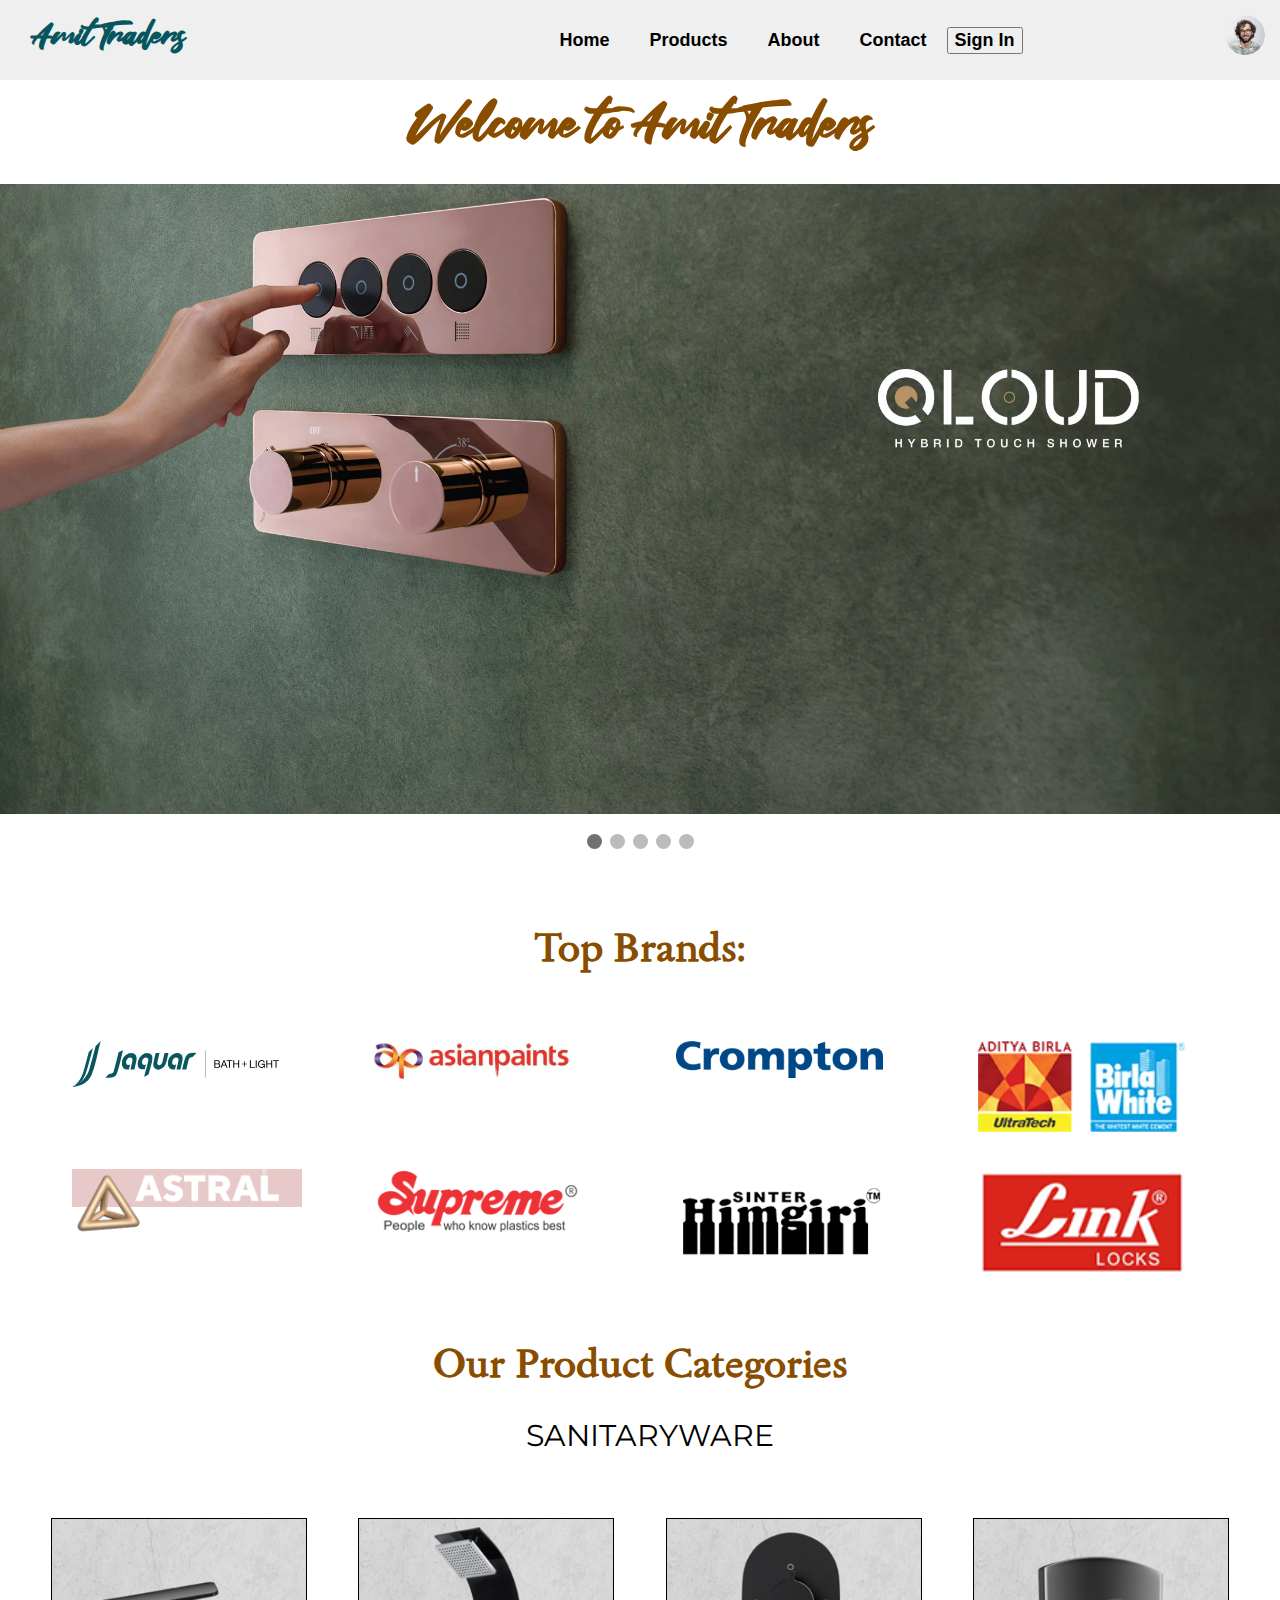
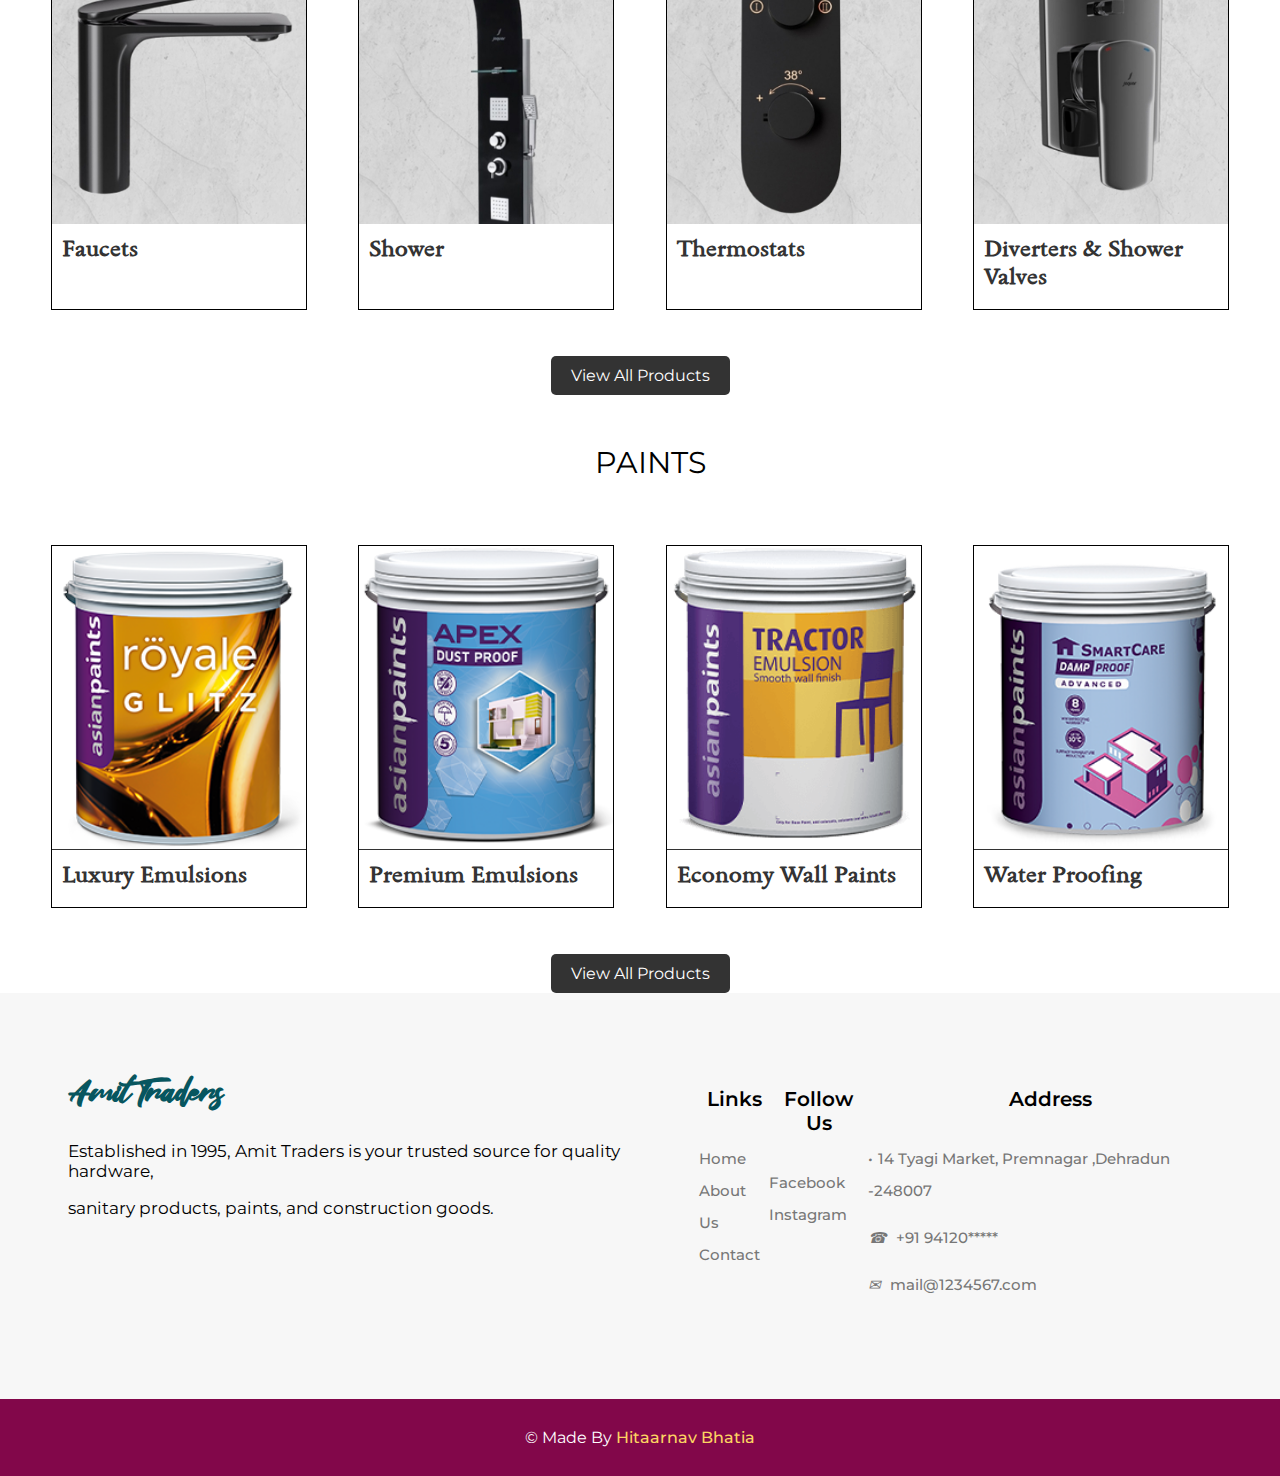
==== commit 26fdc30e: "Update index.html" ====
--- a/index.html
+++ b/index.html
@@ -3,7 +3,7 @@
 <head>
     
         <title>Amit Traders</title>
-        <link rel="stylesheet" type="text/css" href="style1.css">
+        <link rel="stylesheet" type="text/css" href="index.css">
         <link href="https://fonts.googleapis.com/css2?family=Montserrat:wght@400;700&display=swap" rel="stylesheet">
         <link rel="preconnect" href="https://fonts.googleapis.com">
         <link rel="preconnect" href="https://fonts.gstatic.com" crossorigin>
--- a/index.css
+++ b/index.css
@@ -0,0 +1,1021 @@
+@font-face {
+    font-family: 'fair_prosperregular';
+    src: url('fonts/fair_prosper-webfont.woff2') format('woff2'),
+         url('fonts/fair_prosper-webfont.woff') format('woff');
+    font-weight: normal;
+    font-style: normal;
+  }
+  .sedan-regular {
+    font-family: "Sedan", serif;
+    font-weight: 400;
+    font-style: normal;
+  }
+  .sedan-regular-italic {
+    font-family: "Sedan", serif;
+    font-weight: 400;
+    font-style: italic;
+  }
+  
+  body {
+    margin: 0;
+    padding: 0;
+    font-family: 'Montserrat', sans-serif;
+    scroll-behavior: smooth;
+  }
+  
+  
+  .header{
+    height: 80px;
+    display:flex;
+    flex-direction:row;
+    justify-content:space-between;
+    background-color: #efefef;
+    
+  }
+  
+  
+  
+  
+  .logo-text {
+    font-family: 'fair_prosperregular', Arial, sans-serif;
+    font-size: 42px;
+    font-weight: bold;
+    color: #07565f;
+    text-align: left;
+    position: left;
+    top: 0;
+    left: 0;
+    margin: 1px;
+  }
+  
+  
+  
+  
+  .left-section{
+    margin-left:30px;
+    width:400px;
+    display:flex;
+    align-items:center;
+   
+  }
+  
+  .middle-section{
+    /* background-color:lightpink; */
+    flex:1;
+    margin-left:50px;
+    margin-right:15px;
+    max-width:630px;
+    align-items:center;
+    display:flex;
+    align-items:center;
+    padding-left:1px
+  }
+  .search-bar{
+    display:flex;
+    align-items:center;
+    justify-content: space-between;
+    padding-left:10px;
+    flex:1;
+    border-right: none;
+  }
+  .search-input {
+    
+    height: 50px;
+    width:350px;
+    padding: 0 10px;
+    padding-left: 10px;
+    font-size: 16px;
+    border: 1px solid rgb(189, 185, 185);
+    border-radius: 7px; /* Rounded corners */
+    flex: 1; /* Expand to fill available space */
+    border-right: none;
+  }
+  
+  .search-logo-button {
+    height: 50px;
+    margin-left: -10px; /* Add margin for spacing */
+    background-color:rgb(255, 255, 255);
+    border: 1px solid rgb(189, 185, 185);
+    cursor: pointer; /* Change cursor to pointer */
+    border-top-right-radius: 7px; 
+    border-bottom-right-radius: 7px;
+    border-left: none;
+    
+  }
+  
+  .search-logo {
+    height: 30px;
+    margin-top: 0px; /* Adjust margin for vertical centering */
+  
+  }
+  
+  
+  .right-section{
+    /* background-color:lightblue ; */
+    width:550px;
+    display:flex;
+    align-items:center;
+  
+  }
+  
+  .profile-dropdown{
+    display: flex;
+    justify-content: center;
+    align-items: center;
+    margin-left: 10px;
+    margin-right: 5px;
+    
+  }
+  
+  .profile-icon{
+    height: 50px;
+    width: 50px;
+    border-radius: 50%;
+    overflow: hidden;
+    cursor: pointer;
+  }
+  
+  .nav-menu {
+    display: none; /* Initially hide the navigation menu */
+  }
+  
+  .brands{
+    font-size: 40px;
+    font-weight: bold;
+    font-family:  "Sedan", serif;
+    margin: 70px;
+    color:#894d00;
+    text-decoration: none;    
+    display: flex;
+    justify-content: center;
+    align-items: center;    
+    
+  }
+  
+  
+  
+  /* 
+  ----------------------------------------------
+  buttons our products
+  ---------------------------------------------- */
+  .button-container {
+    display: flex;
+    flex-wrap: wrap;
+    justify-content: center;
+    margin-top: 50px;
+    margin-bottom: 30px; 
+  }
+  
+  .row {
+    display: flex;
+    justify-content: space-evenly;
+    width: 100%;
+    
+  }
+  
+  .button {
+    background-color: transparent;
+    cursor: pointer;
+    position: relative;
+    width: 18%;
+    height: 38px;
+    border: 0px solid;
+    margin-bottom: 90px; 
+  }
+  
+  .logo {
+    width: 90%;
+    height: auto;
+  }
+  
+  .button::before {
+    
+    position: absolute;
+    top: 0;
+    left: 0;
+    width: 100%;
+    height: 100%;
+    background-color: rgba(0, 0, 0, 0.1);
+    border-radius: 50%;
+    opacity: 0;
+    transition: opacity 0.3s ease;
+  }
+  
+  .button:hover::before {
+    opacity: 1;
+  }
+  
+  .category-dropdown{
+         
+    flex:1;
+    margin-left:70px;
+    margin-right:35px;
+    align-items:center;
+    display:flex;
+    align-items:center;
+    padding-left:10px
+  }
+  .category-dropdown select {
+    
+    
+    padding: 10px;
+    background-color: #fff;
+    border: 1px solid #ccc;
+    border-radius: 9px;
+    z-index: 1;
+  }
+  nav ul {
+    display: flex;
+    list-style: none;
+  }
+  
+  nav ul li {
+    margin-right: 20px;
+  }
+  
+  
+  
+  
+  
+  
+  
+  
+  
+  
+  
+  
+  
+  
+  
+  
+  
+  
+  
+  
+  
+  
+  
+  
+  
+  
+  #signin-popup {
+    position: fixed;
+    top: 0;
+    left: 0;
+    width: 100%;
+    height: 100%;
+    z-index: 9999;
+    display: none;
+  }
+  
+  .blur-effect {
+    position: fixed;
+    top: 0;
+    left: 0;
+    width: 100%;
+    height: 100%;
+    background-color: rgba(0, 0, 0, 0.5); /* Adjust the opacity as needed */
+    backdrop-filter: blur(5px); /* Adjust the blur radius as needed */
+  }
+  
+  .signin-box {
+    position: fixed;
+    top: 50%;
+    left: 50%;
+    transform: translate(-50%, -50%);
+    background-color: #fff;
+    padding: 20px;
+  }
+  
+  /* Other styles for the sign-in box */
+  
+  
+  
+  
+  
+  
+  /* ------------------------------ */
+          /* home products about contact  */
+  /* ------------------------------ */
+  
+  .header-link {
+    text-decoration: none;
+    position: relative;
+    font-family: "Bebas Neue", Arial, sans-serif;
+    font-size: 18px;
+    font-weight: bold;
+    color: #000;
+    transition: color 0.3s ease;
+  }
+  
+  .header-link::after {
+    content: "";
+    display: block;
+    width: 0;
+    height: 2px;
+    background-color: #000;
+    position: absolute;
+    bottom: -2px;
+    left: 0;
+    transition: width 0.3s cubic-bezier(0.175, 0.885, 0.32, 1.275);
+  }
+  
+  .header-link:hover {
+    color: #ff0000;
+  }
+  
+  .header-link:hover::after {
+    width: 100%;
+    right: 0;
+    left: auto;
+  }
+  
+  header {
+    background-color: #efefef;
+    color: #ffffff;
+    padding: 30px;
+    display: flex;
+    justify-content: space-between;
+    align-items: center;
+    position: relative;
+  }
+  
+  /* ------------------------------ */
+          /* finished home products about contact  */
+  /* ------------------------------ */
+  
+  
+  
+  
+  
+  
+  
+  
+  .dropdown-content {
+    display: none;
+    position: absolute;
+    top: 50px;
+    right: 0;
+    min-width: 160px;
+    background-color: #f9f9f9;
+    box-shadow: 0px 8px 16px 0px rgba(0,0,0,0.2);
+    padding: 10px;
+    z-index: 1;
+    
+  }
+  
+  
+  .dropdown-content a:hover {
+    background-color: #ddd;
+  }
+  
+  .profile-dropdown:hover .dropdown-content {
+    display: block;
+  }
+  
+  .dropdown-content.show {
+    display: block;
+    opacity: 1;
+    transition: opacity 0.3s ease;
+    pointer-events: auto;
+  }
+  
+  
+  
+  .dropdown-content a {
+    display: flex;
+    align-items: center;
+    padding: 8px 10px;
+    text-decoration: none;
+    color: #333;
+    white-space: nowrap;
+    overflow: hidden;
+    text-overflow: ellipsis;
+    position: relative;
+   
+    transition: opacity 0.5s ease;
+    pointer-events: auto;
+    /* Add a delay before hiding the dropdown */
+   
+  }
+  
+  .dropdown-content a img {
+    width: 20px;
+    height: 20px;
+    margin-right: 10px;
+  }
+  
+  .dropdown-content a::after {
+    content: "";
+    position: absolute;
+    bottom: 0;
+    left: 0;
+    width: 100%;
+    height: 2px;
+    background-color: transparent;
+    transition: background-color 0.3s ease;
+  }
+  
+  .dropdown-content a:hover::after {
+    background-color: #ff0000; /* Adjust the color as desired */
+  }
+  
+  
+  
+  
+  
+  /* Rest of your CSS code */
+  
+  
+  /* Rest of your CSS code */
+  
+  
+  
+  
+  
+  .welcome {
+    font-family: 'fair_prosperregular', Arial, sans-serif;
+    font-size: 50px;
+    font-weight: bold;
+    color: #894d00;
+    text-align: center;
+    position: relative;
+    top: 0;
+    left: 0;
+    margin: 10px;
+  }
+  /* ---------------------------------------------- */
+           /* slider css */
+  /* ---------------------------------------------- */
+  .slider {
+    position: relative;
+    width: 100%;
+    height: 70%;
+    overflow: hidden;
+    margin-bottom: 20px;
+  }
+  .slide {
+    position: absolute;
+    width: 100%;
+    height: 100%;
+    display: none;
+  }
+  .slide img {
+    width: 100%;
+    height: 100%;
+    object-fit: cover;
+  }
+  .slide:first-child {
+    display: block;
+  }
+  .navigation-button {
+    text-align: center;
+    position: relative;
+  }
+  
+  .dot-container {
+    position: absolute;
+    bottom: 10px; /* Adjust vertical position as needed */
+    left: 50%;
+    transform: translateX(-50%);
+    display: flex;}
+    
+  .dot {
+    cursor: pointer;
+    height: 15px;
+    width: 15px;
+    margin: 0 2px;
+    background-color: #bbb;
+    border-radius: 50%;
+    display: inline-block;
+    
+  }
+  
+  .active,
+  .dot:hover {
+    background-color: #717171;
+  
+  }
+  /* ---------------------------------------------- */
+           /* slider css finish */
+  /* ---------------------------------------------- */
+  
+  
+  
+  
+  
+  .profile-icon img {
+    width: 40px;
+    height: 40px;
+    border-radius: 50%;
+  }
+  
+  
+  
+  
+  
+  
+  nav {
+    flex: 1;
+    text-align: right;
+  }
+  
+  nav ul {
+    display: flex;
+    justify-content: flex-end;
+    align-items: center;
+    list-style: none;
+    margin: 0;
+    padding: 0;
+  }
+  
+  nav ul li {
+    margin-left: 20px;
+  }
+  
+  
+  nav ul li a {
+    color: #000000;
+    text-decoration: none;
+    font-weight: bold;
+    font-size: 20px;
+  }
+  
+  nav ul li a:hover {
+    color: #6db03a;
+  }
+  
+  
+  
+  h2 {
+    text-align: center;
+  }
+  
+  
+  
+  
+  
+  
+  
+  /* Style the dropdown */
+  .search--bar-bar select.search--bar-box-select {
+    margin-left: 10px;
+    padding: 6px;
+    border: none;
+    border-radius: 4px;
+    background-color: rgba(255, 255, 255, 0.8);
+    box-shadow: 0 2px 4px rgba(0, 0, 0, 0.1);
+    transition: background-color 0.3s ease;
+  }
+  
+  
+  
+  
+  /* 
+  -----------------------------------------------------
+  Section 3 
+  ----------------------------------------------------- */
+  
+  .section3 {
+  
+    font-family:"Sedan", serif;
+    display: flex;
+    justify-content: center;
+    align-items: center;
+    color:#894d00;
+    font-size: 40px;
+    text-decoration: none;
+    font-weight: bold;
+  }
+  
+  .product-category-cards {
+    margin-top: 5%;
+    display: flex;
+    flex-wrap: wrap;
+    justify-content: space-between;
+  }
+  .product-category-cards .column {
+    width: 20%;
+    margin-bottom: 2%;
+    border: 1px solid;
+  }
+  
+  
+  .product-category-cards .column img {
+    width: 100%;
+    height: auto;
+    object-fit: cover;
+  }
+  
+  
+  .product-category-cards .column h2 {
+    text-align: left;
+    margin-top: 10px;
+    font-size: 23px;
+    font-family: "Sedan", serif;
+    color: #333;
+    padding-left:10px;
+  }
+  .product-category-cards .row .column1 {
+    width: 20%; /* Adjust column width */
+    margin-bottom: 2%;
+    border: 1px solid;
+  }
+  
+  .product-category-cards .row .column1 img {
+    width: 100%;
+    max-height: auto; /* Limit the maximum height of the image */
+    object-fit: cover;
+    border-bottom: 1px solid #333; /* Add a border to separate the image */
+  }
+  
+  .product-category-cards .row .column1 h2 {
+    text-align: left;
+    margin-top: 10px;
+    font-size: 23px;
+    font-family: "Sedan", serif;
+    color: #333;
+    padding-left: 10px;
+  }
+  
+  .product-category-cards a {
+    text-decoration: none; /* Remove underline */
+    color: inherit; /* Inherit the color from parent */
+  }
+  
+  .product-category-cards a:hover {
+    text-decoration: none; /* Remove underline on hover */
+  }
+  
+  .view-all-button {
+      display: flex;
+      justify-content: center;
+      margin-top: 20px;
+    }
+  
+    .view-all-button a {
+      text-decoration: none;
+      padding: 10px 20px;
+      background-color: #333;
+      color: #fff;
+      border-radius: 5px;
+    }
+  
+  /* -----------------------------------------------------
+  media queries 
+  ----------------------------------------------------- */ 
+  
+  #footer {
+    background: #f7f7f7;
+    padding: 3rem;
+  }
+  
+  .footer-logo {
+    max-width: 100%;
+  }
+  
+  .footer-links,
+  .footer-social,
+  .footer-address {
+    margin-bottom: 30px;
+  }
+  
+  .footer-links h2,
+  .footer-social h2,
+  .footer-address h2 {
+    font-size: 20px;
+    font-weight: 600;
+    padding-bottom: 15px;
+  }
+  
+  .links-list,
+  .social-icons,
+  .address-details {
+    line-height: 32px;
+  }
+  
+  .links-list a,
+  .social-icons a,
+  .address-details p {
+    color: #777777;
+    font-size: 15px;
+    font-weight: 500;
+    text-decoration: none;
+  }
+  
+  .links-list a:hover,
+  .social-icons a:hover {
+    color: #000;
+  }
+  
+  .copy-right-section {
+    padding: 1.8rem;
+    background: #82074a;
+    color: #fff;
+    text-align: center;
+  }
+  
+  .copy-right-section a {
+    color: #fcd462;
+    font-weight: 500;
+  }
+  
+  a {
+    text-decoration: none;
+  }
+  
+  .location-dot:before {
+    content: '\2022'; /* Unicode for bullet point */
+    margin-right: 5px;
+  }
+  
+  .phone:before {
+    content: '\260E'; /* Unicode for phone symbol */
+    margin-right: 5px;
+  }
+  
+  .envelope:before {
+    content: '\2709'; /* Unicode for envelope symbol */
+    margin-right: 5px;
+  }
+  
+  .container {
+      font-family: Montserrat, sans-serif;
+      font-size: 30px;
+      font-weight: 400px;
+      padding-top:30px;
+      margin-left:20px;
+      margin-bottom: 20px;;
+      display:flex;
+      justify-content: center;
+      
+      /* Adjust padding-top to include space for header and background image */
+  }
+  
+  
+  /* CSS for hamburger menu */
+  .hamburger-menu {
+        display: none; /* Initially hide on larger screens */
+        width: 30px;
+        height: 20px;
+        position: relative;
+        cursor: pointer;
+      }
+     
+  
+      .hamburger-menu span {
+        display: block;
+        width: 100%;
+        height: 3px;
+        background-color: #000;
+        position: absolute;
+        left: 0;
+        transition: transform 0.3s ease, opacity 0.3s ease;
+      }
+  
+      .hamburger-menu span:nth-child(1) {
+        top: 0;
+      }
+  
+      .hamburger-menu span:nth-child(2) {
+        top: 50%;
+        transform: translateY(-50%);
+      }
+  
+      .hamburger-menu span:nth-child(3) {
+        bottom: 0;
+      }
+  
+      .responsive-nav {
+              display: none;
+              position: fixed;
+              left: 0;
+              top: 0;
+              height: 100%;
+              width: 200px;
+              background-color: #fff;
+              transform: translateX(-100%);
+              transition: transform 0.3s ease;
+              z-index: 999;
+          }
+  
+          .responsive-nav.active {
+              transform: translateX(0);
+          }
+  
+          .responsive-nav ul {
+              list-style-type: none;
+              padding: 20px;
+          }
+  
+          .responsive-nav ul li {
+              margin-bottom: 10px;
+          }
+  
+          .responsive-nav ul li a {
+              text-decoration: none;
+              color: #000;
+              font-size: 18px;
+          }
+  
+          .close-icon {
+            display: none;
+    position: absolute;
+    top: 10px;
+    right: 10px;
+    font-size: 24px;
+    cursor: pointer;
+  }
+  
+  /* Styles for larger screens (min-width: 1329px) */
+  /* Styles for larger screens (min-width: 1329px) */
+  @media screen and (min-width: 1329px) {
+    
+    .close-icon {
+            display: none;}
+    .logo-text {
+      font-size: 40px; /* Maintain font size */
+    }
+  
+    .left-section {
+      max-width: 300px; /* Limit width for content */
+    }
+    
+  
+    .middle-section {
+     margin-left:-50px;
+     margin-right: 20px;
+      max-width: 400px;
+      display: flex;
+      align-items: center;
+    }
+  
+    .right-section {
+      margin: 0 20px;
+      display: flex;
+      align-items: center;
+      font-size: 20px;
+    }
+  }
+  
+  /* Styles for medium-sized screens (min-width: 769px) and (max-width: 1328px) */
+  @media screen and (min-width: 769px) and (max-width: 1328px) {
+    .hamburger-menu {
+      display: none; /* Show hamburger menu on medium-sized screens */
+    }
+    .close-icon {
+            display: none;}
+    .logo-text {
+      font-size: 32px; /* Reduce font size */
+    }
+  
+    .left-section{
+      display: flex;
+      align-items: center;
+      max-width: 300px; /* Limit width for left section */
+    }
+    .right-section {
+      
+      display: flex; 
+      max-width: 500px;/* Hide left and right sections */
+    }
+  
+    .middle-section {
+      display: none;
+      max-width: 400px; /* Limit width for content */
+    }
+  }
+  
+  /* Styles for screens between 1025px and 768px */
+  @media screen and (min-width: 769px) and (max-width: 1024px) {
+    .slide img {
+      height: auto; /* Ensure images maintain aspect ratio */
+    }
+  
+    .navigation-button {
+      text-align: center;
+    margin-top: -150px;
+   /* Hide navigation buttons on smaller screens */
+    }
+    .hamburger-menu {
+      display: none; /* Hide hamburger menu within this range */
+    }
+    .close-icon {
+            display: none;} 
+    .left-section {
+      display: flex;
+      align-items: center;
+      max-width: 300px; /* Allow full width for left section */
+    }
+  
+    .right-section {
+      display: flex;
+      max-width: 600px;
+    }
+  
+    .middle-section {
+      display: none; /* Hide middle section */
+    }
+  
+    .profile-icon {
+      display: flex;
+    }
+  }
+  
+  /* Styles for smaller screens (max-width: 768px) */
+  @media screen and (max-width: 768px) {
+  
+    .welcome {
+      font-size: 40px;
+    }
+    
+    .slide img {
+      height: auto; /* Ensure images maintain aspect ratio */
+    }
+  
+    .navigation-button {
+      text-align: center;
+    margin-top: -250px;
+   /* Hide navigation buttons on smaller screens */
+    }
+  
+   
+    .hamburger-menu {
+          display: flex;
+          justify-content: center;
+          align-items: center;
+          margin-right: 20px;
+        }
+        .close-icon {
+            display: flex;}
+  
+        .hamburger-menu.opened span:nth-child(1) {
+          transform: translateY(6px) rotate(45deg);
+        }
+  
+        .hamburger-menu.opened span:nth-child(2) {
+          opacity: 0;
+        }
+  
+        .hamburger-menu.opened span:nth-child(3) {
+          transform: translateY(-6px) rotate(-45deg);
+        }
+  
+        /* Styles for the responsive navigation */
+        .responsive-nav {
+          display: block;
+          position: fixed;
+          left: 0;
+          top: 0;
+          height: 100%;
+          width: 200px;
+          background-color: #fff;
+          transform: translateX(-100%);
+          transition: transform 0.3s ease;
+          z-index: 999;
+        }
+  
+        .responsive-nav.active {
+          transform: translateX(0);
+        }
+  
+        .responsive-nav ul {
+          list-style-type: none;
+          padding: 20px;
+        }
+  
+        .responsive-nav ul li {
+          margin-bottom: 10px;
+        }
+  
+        .responsive-nav ul li a {
+          text-decoration: none;
+          color: #000;
+          font-size: 18px;
+        }
+      
+  
+    .logo-text {
+      font-size: 30px; /* Adjust font size */
+    }
+  
+    .left-section {
+      display: flex;
+      margin-left: 14px;
+      max-width: 400px; /* Occupy full width */
+    }
+  
+    .right-section {
+      display: none; /* Hide right section */
+    }
+  
+    .middle-section {
+      display: none; /* Hide middle section */
+    }
+  
+    .profile-icon {
+      display: none;
+    }
+  
+  
+  }
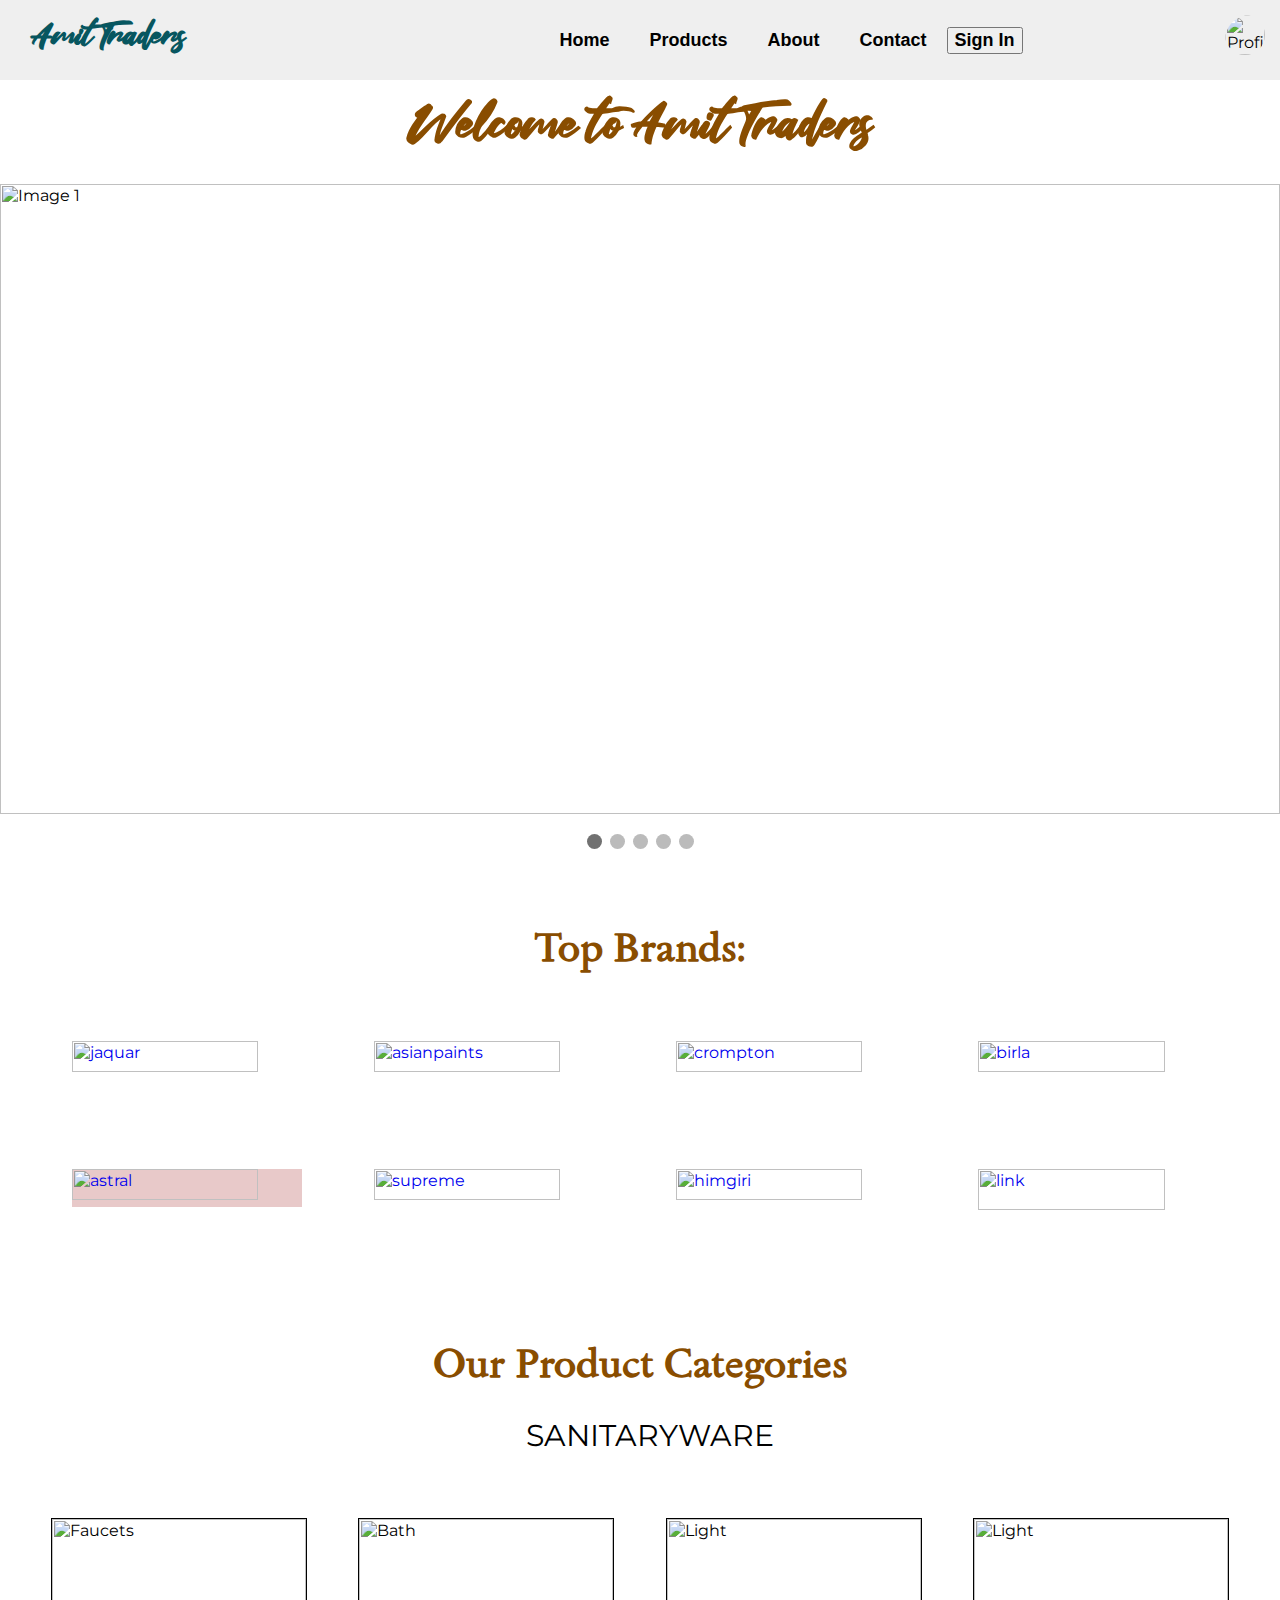
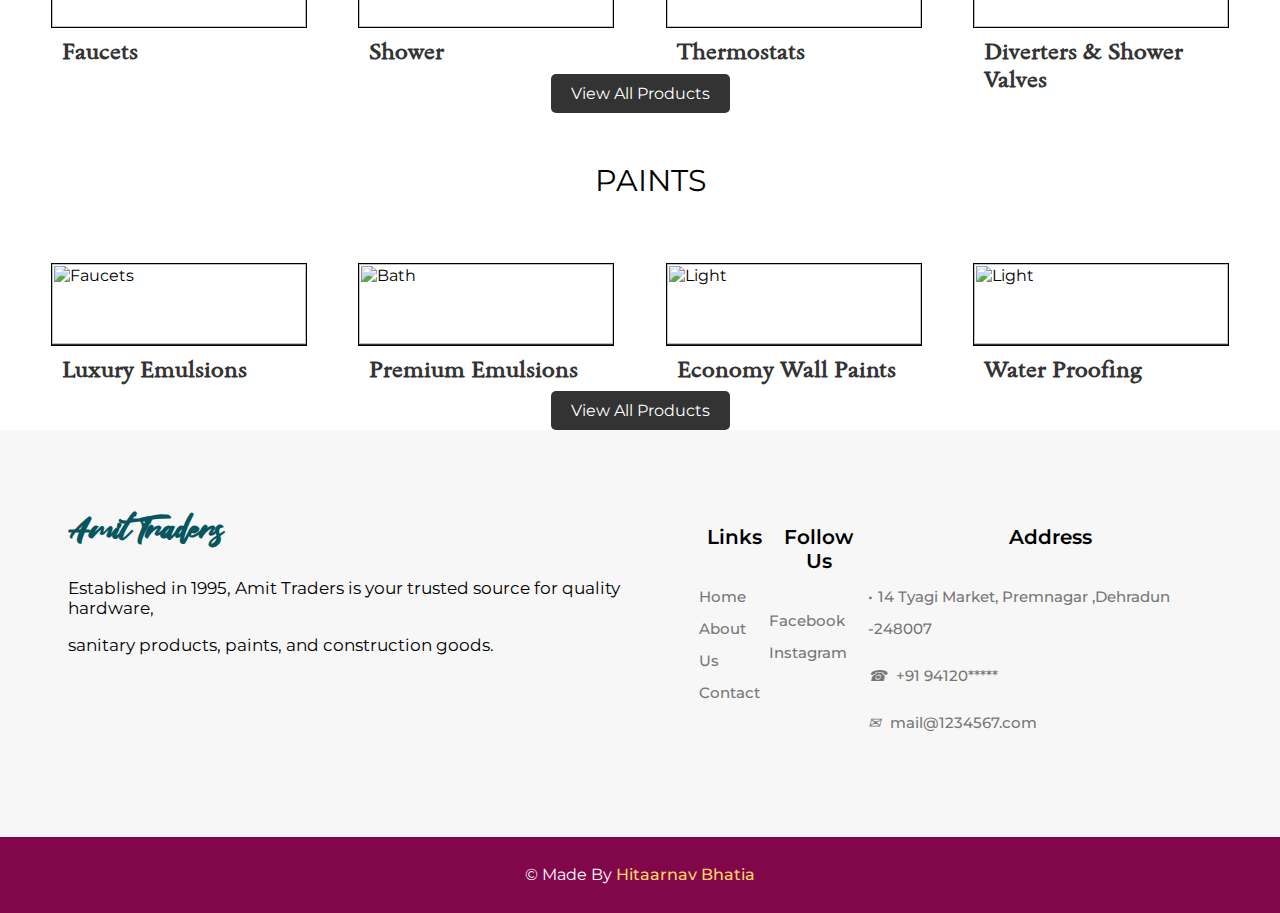
==== commit b1a2c292: "Update index.html" ====
--- a/index.html
+++ b/index.html
@@ -433,7 +433,7 @@
                   <!-- <form method="get" id="small-search-box-form" action="/en/search"> -->
                     <input type="text" class="search-input" id="small-searchterms" autocomplete="off" name="q" placeholder="Search products" aria-label="Search store" data-role="autocomplete" role="textbox" aria-haspopup="true" aria-disabled="false" aria-readonly="false" aria-owns="small-searchterms_listbox" aria-autocomplete="list">
                     <button class="search-logo-button">
-                        <img class="search-logo" src="/images/search.png">
+                        <img class="search-logo" src="images/search.png">
                     </button>
                   <!-- </form> -->
                 </div>
@@ -451,7 +451,7 @@
                 <!-- <input class="search-bar" type="text" placeholder="search">
             
             <button class="search-logo-button">
-                <img class="search-logo" src="images/images8-search.svg">
+                <img class="search-logo" src="images8-search.svg">
             </button>
             <button class="voicerecorder-logo-button">
                 <img class="voicerecorder-logo" src="images/microphone.png">
@@ -493,13 +493,13 @@
 <div class="profile-dropdown">
         
     <div class="profile-icon">
-          <img src="/images/user.png" alt="Profile Icon">
+          <img src="/user.png" alt="Profile Icon">
     </div>
         
     <div class="dropdown-content">
-          <a href="#"><img src="/images/profile.png" alt="Edit Icon"> Edit Profile</a>
-          <a href="#"><img src="/images/help.png" alt="Help Icon"> Help and Support</a>
-          <a href="#"><img src="/images/logout.png" alt="Logout Icon"> Logout</a>
+          <a href="#"><img src="/profile.png" alt="Edit Icon"> Edit Profile</a>
+          <a href="#"><img src="/help.png" alt="Help Icon"> Help and Support</a>
+          <a href="#"><img src="/logout.png" alt="Logout Icon"> Logout</a>
     </div>
 
  </div>
@@ -524,21 +524,21 @@
 
 <div class="slider">
   <div class="slide">
-      <img src="/images/jaquarimg1.jpg" alt="Image 1">
+      <img src="/jaquarimg1.jpg" alt="Image 1">
   </div>
   
   <div class="slide">
-      <img src="/images/Jaquar_img2.jpg" alt="Image 2">
+      <img src="/Jaquar_img2.jpg" alt="Image 2">
   </div>
   <div class="slide">
-      <img src="/images/asianpaints_img1.jpg" alt="Image 3">
+      <img src="/asianpaints_img1.jpg" alt="Image 3">
   </div>
   <div class="slide">
-      <img src="/images/Jaquar_img3.jpg" alt="Image 4">
+      <img src="/Jaquar_img3.jpg" alt="Image 4">
   </div>
   
   <div class="slide">
-      <img src="/images/asian_paintsimg3.jpg" alt="Image 5">
+      <img src="/asian_paintsimg3.jpg" alt="Image 5">
   </div>
 </div>
 <div class="navigation-button">
@@ -557,50 +557,50 @@
     <div class="row">
       <div class="button">
         <a href="https://www.jaquar.com/en" id="jaquar">
-          <img src="/images/jaquar.svg" alt="jaquar" class="logo">
+          <img src="/jaquar.svg" alt="jaquar" class="logo">
         </a>
       </div>
   
       <div class="button">
         <a href="https://www.asianpaints.com/" id="asianpaints">
-          <img src="/images/asian-paint-logo.jpg" alt="asianpaints" class="logo">
+          <img src="/asian-paint-logo.jpg" alt="asianpaints" class="logo">
         </a>
       </div>
   
       <div class="button">
         <a href="https://www.crompton.co.in/" id="crompton">
-          <img src="/images/crompton1.png" alt="crompton" class="logo">
+          <img src="/crompton1.png" alt="crompton" class="logo">
         </a>
       </div>
   
       <div class="button">
         <a href="https://www.birlawhite.com/en/" id="birla">
-          <img src="/images/birla-white-logo.jpg" alt="birla" class="logo">
+          <img src="/birla-white-logo.jpg" alt="birla" class="logo">
         </a>
       </div>
     </div>
     <div class="row">
       <div class="button" style="background-color:#e2bbbbc9">
         <a href="https://astralltd.com/" id="astral">
-          <img src="/images/astral.png" alt="astral" class="logo">
+          <img src="/astral.png" alt="astral" class="logo">
         </a>
       </div>
   
       <div class="button">
         <a href="https://www.supreme.co.in/pipe" id="supreme">
-          <img src="/images/supreme.png" alt="supreme" class="logo">
+          <img src="/supreme.png" alt="supreme" class="logo">
         </a>
       </div>
   
       <div class="button">
         <a href="https://www.himgiritank.com/" id="himgiri">
-          <img src="/images/himgiri.png" alt="himgiri" class="logo">
+          <img src="/himgiri.png" alt="himgiri" class="logo">
         </a>
       </div>
   
       <div class="button" style="height:50px;">
         <a href="https://www.linklocks.com/" id="link">
-          <img src="/images/link.png" alt="link" class="logo" >
+          <img src="/link.png" alt="link" class="logo" >
         </a>
       </div>
     </div>
@@ -624,25 +624,25 @@
   <div class="row">
     <div class="column">
       <a href="productsection.html">
-        <img src="/images/faucetcateogory.jpeg" alt="Faucets" style="width:100%">
+        <img src="/faucetcateogory.jpeg" alt="Faucets" style="width:100%">
         <h2>Faucets</h2>
       </a>
     </div>
     <div class="column">
       <a href="productsection.html">
-        <img src="/images/showerpanelcateogory.jpeg" alt="Bath" style="width:100%">
+        <img src="/showerpanelcateogory.jpeg" alt="Bath" style="width:100%">
         <h2>Shower</h2>
       </a>
     </div>
     <div class="column">
       <a href="productsection.html">
-        <img src="/images/thermostatcateogory.jpeg" alt="Light" style="width:100%">
+        <img src="/thermostatcateogory.jpeg" alt="Light" style="width:100%">
         <h2>Thermostats</h2>
       </a>
     </div>
     <div class="column">
       <a href="productsection.html">
-        <img src="/images/showervalves.jpeg" alt="Light" style="width:100%">
+        <img src="/showervalves.jpeg" alt="Light" style="width:100%">
         <h2>Diverters & Shower Valves</h2>
       </a>
     </div>
@@ -661,25 +661,25 @@
   <div class="row">
     <div class="column1">
       <a href="paintproductsection.html">
-        <img src="/images/royalglitz.png" alt="Faucets" >
+        <img src="/royalglitz.png" alt="Faucets" >
         <h2>Luxury Emulsions</h2>
       </a>
     </div>
     <div class="column1">
       <a href="paintproductsection.html">
-        <img src="/images/ApexDustProofEmulsion.png" alt="Bath" >
+        <img src="/ApexDustProofEmulsion.png" alt="Bath" >
         <h2>Premium Emulsions</h2>
       </a>
     </div>
     <div class="column1">
       <a href="paintproductsection.html">
-        <img src="/images/tractor.png" alt="Light" >
+        <img src="/tractor.png" alt="Light" >
         <h2>Economy Wall Paints</h2>
       </a>
     </div>
     <div class="column1">
       <a href="paintproductsection.html">
-        <img src="/images/damproof.png" alt="Light" >
+        <img src="/damproof.png" alt="Light" >
         <h2>Water Proofing</h2>
       </a>
     </div>
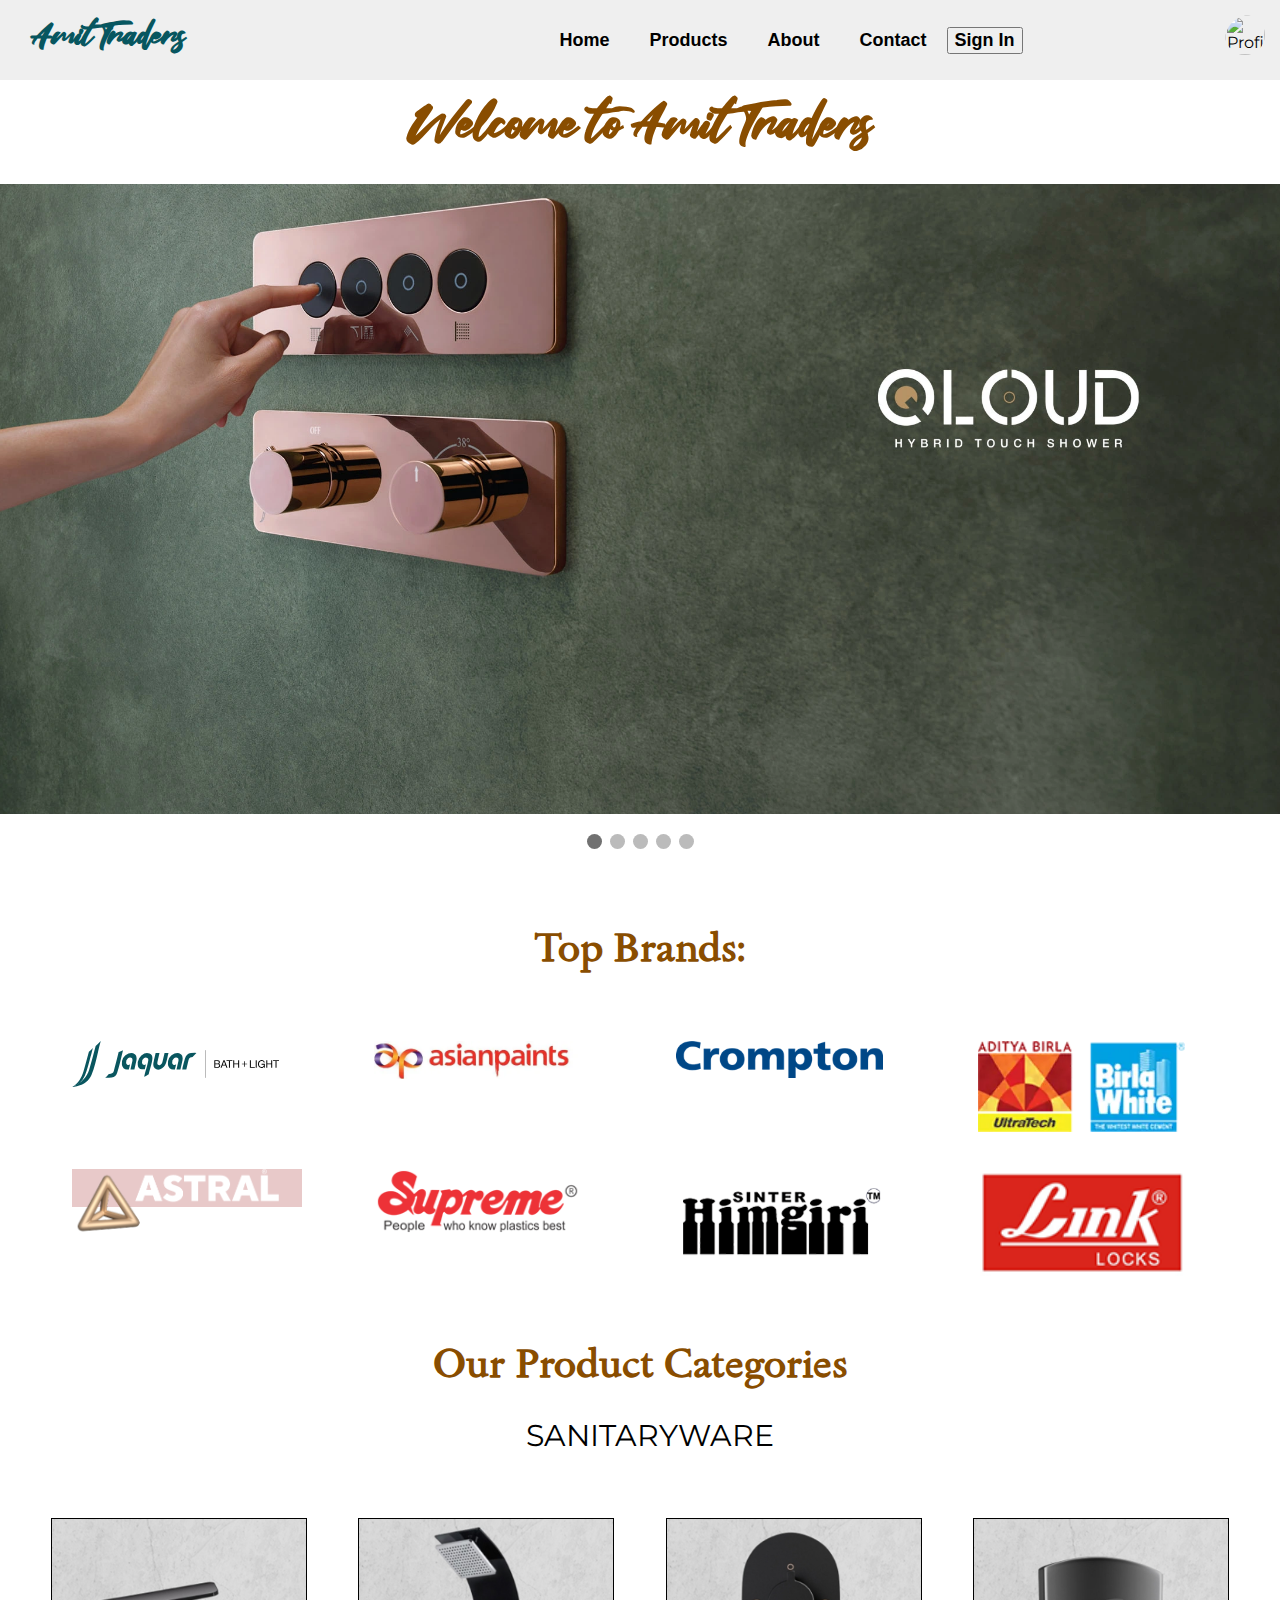
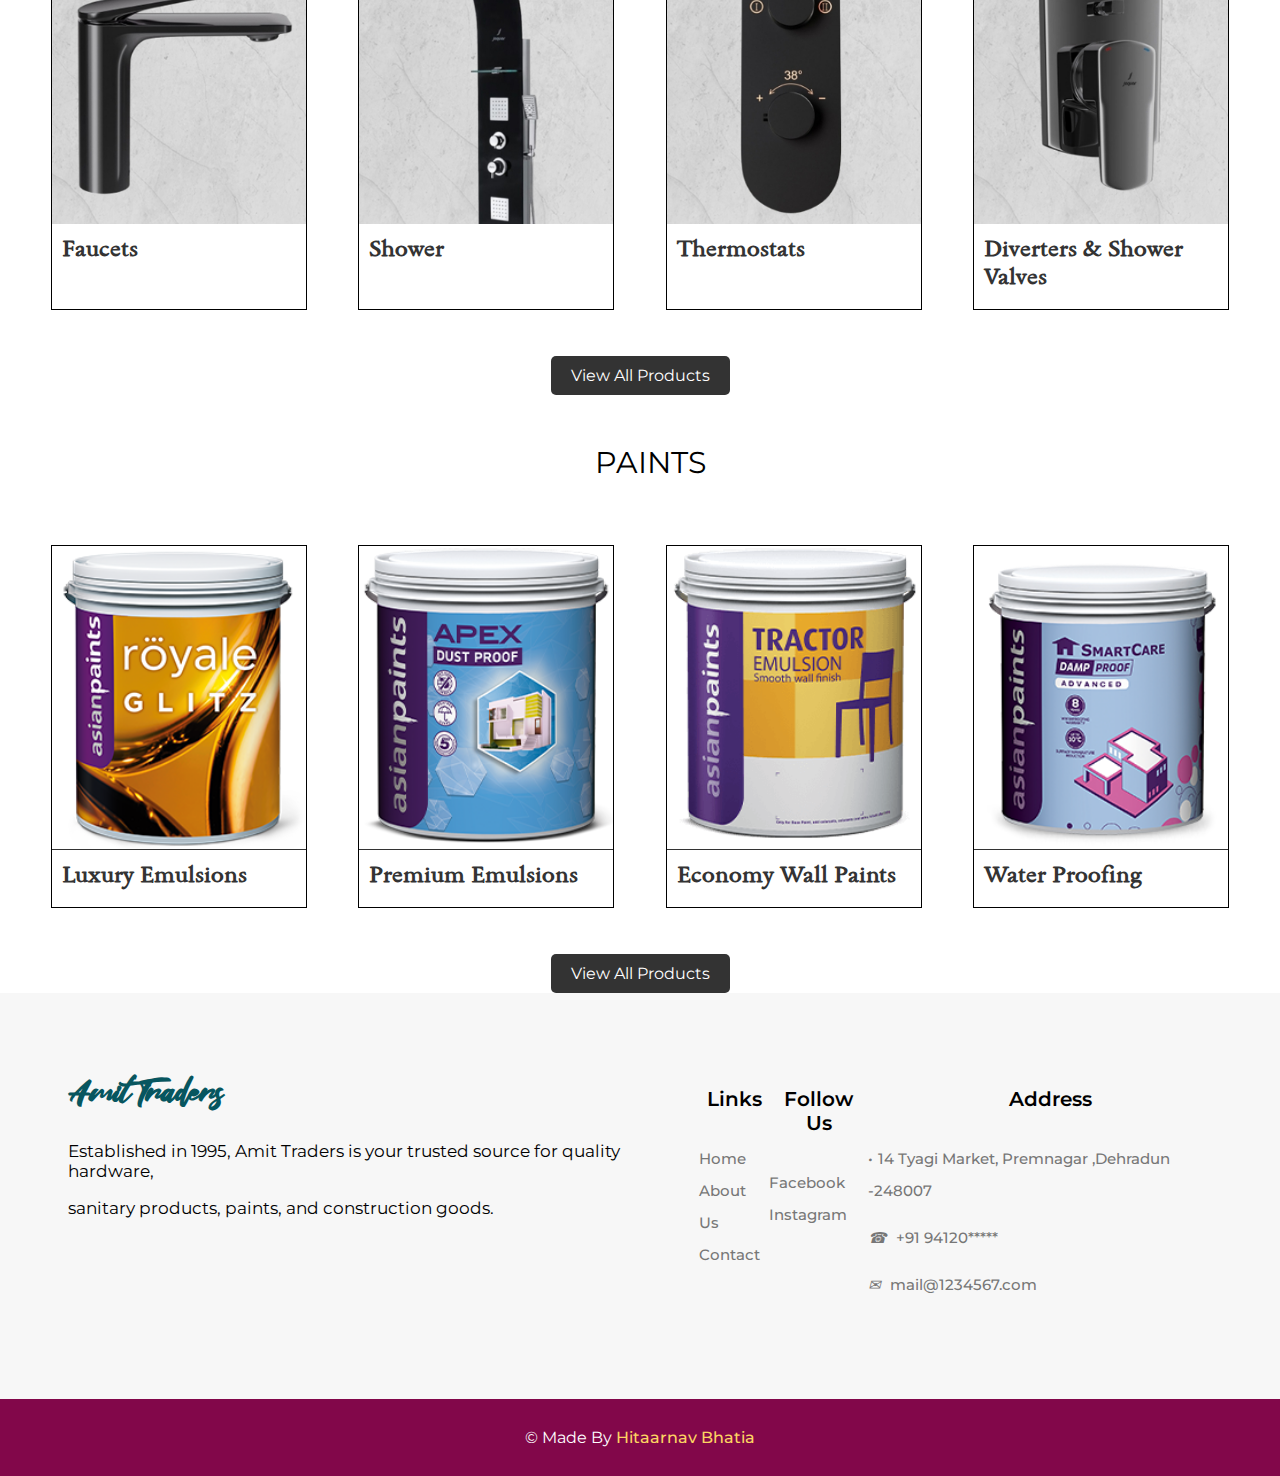
==== commit 8170e121: "Update index.html" ====
--- a/index.html
+++ b/index.html
@@ -497,9 +497,9 @@
     </div>
         
     <div class="dropdown-content">
-          <a href="#"><img src="/profile.png" alt="Edit Icon"> Edit Profile</a>
-          <a href="#"><img src="/help.png" alt="Help Icon"> Help and Support</a>
-          <a href="#"><img src="/logout.png" alt="Logout Icon"> Logout</a>
+          <a href="#"><img src="images/profile.png" alt="Edit Icon"> Edit Profile</a>
+          <a href="#"><img src="images/help.png" alt="Help Icon"> Help and Support</a>
+          <a href="#"><img src="images/logout.png" alt="Logout Icon"> Logout</a>
     </div>
 
  </div>
@@ -524,21 +524,21 @@
 
 <div class="slider">
   <div class="slide">
-      <img src="/jaquarimg1.jpg" alt="Image 1">
+      <img src="images/jaquarimg1.jpg" alt="Image 1">
   </div>
   
   <div class="slide">
-      <img src="/Jaquar_img2.jpg" alt="Image 2">
+      <img src="images/Jaquar_img2.jpg" alt="Image 2">
   </div>
   <div class="slide">
-      <img src="/asianpaints_img1.jpg" alt="Image 3">
+      <img src="images/asianpaints_img1.jpg" alt="Image 3">
   </div>
   <div class="slide">
-      <img src="/Jaquar_img3.jpg" alt="Image 4">
+      <img src="images/Jaquar_img3.jpg" alt="Image 4">
   </div>
   
   <div class="slide">
-      <img src="/asian_paintsimg3.jpg" alt="Image 5">
+      <img src="images/asian_paintsimg3.jpg" alt="Image 5">
   </div>
 </div>
 <div class="navigation-button">
@@ -557,50 +557,50 @@
     <div class="row">
       <div class="button">
         <a href="https://www.jaquar.com/en" id="jaquar">
-          <img src="/jaquar.svg" alt="jaquar" class="logo">
+          <img src="images/jaquar.svg" alt="jaquar" class="logo">
         </a>
       </div>
   
       <div class="button">
         <a href="https://www.asianpaints.com/" id="asianpaints">
-          <img src="/asian-paint-logo.jpg" alt="asianpaints" class="logo">
+          <img src="images/asian-paint-logo.jpg" alt="asianpaints" class="logo">
         </a>
       </div>
   
       <div class="button">
         <a href="https://www.crompton.co.in/" id="crompton">
-          <img src="/crompton1.png" alt="crompton" class="logo">
+          <img src="images/crompton1.png" alt="crompton" class="logo">
         </a>
       </div>
   
       <div class="button">
         <a href="https://www.birlawhite.com/en/" id="birla">
-          <img src="/birla-white-logo.jpg" alt="birla" class="logo">
+          <img src="images/birla-white-logo.jpg" alt="birla" class="logo">
         </a>
       </div>
     </div>
     <div class="row">
       <div class="button" style="background-color:#e2bbbbc9">
         <a href="https://astralltd.com/" id="astral">
-          <img src="/astral.png" alt="astral" class="logo">
+          <img src="images/astral.png" alt="astral" class="logo">
         </a>
       </div>
   
       <div class="button">
         <a href="https://www.supreme.co.in/pipe" id="supreme">
-          <img src="/supreme.png" alt="supreme" class="logo">
+          <img src="images/supreme.png" alt="supreme" class="logo">
         </a>
       </div>
   
       <div class="button">
         <a href="https://www.himgiritank.com/" id="himgiri">
-          <img src="/himgiri.png" alt="himgiri" class="logo">
+          <img src="images/himgiri.png" alt="himgiri" class="logo">
         </a>
       </div>
   
       <div class="button" style="height:50px;">
         <a href="https://www.linklocks.com/" id="link">
-          <img src="/link.png" alt="link" class="logo" >
+          <img src="images/link.png" alt="link" class="logo" >
         </a>
       </div>
     </div>
@@ -624,25 +624,25 @@
   <div class="row">
     <div class="column">
       <a href="productsection.html">
-        <img src="/faucetcateogory.jpeg" alt="Faucets" style="width:100%">
+        <img src="images/faucetcateogory.jpeg" alt="Faucets" style="width:100%">
         <h2>Faucets</h2>
       </a>
     </div>
     <div class="column">
       <a href="productsection.html">
-        <img src="/showerpanelcateogory.jpeg" alt="Bath" style="width:100%">
+        <img src="images/showerpanelcateogory.jpeg" alt="Bath" style="width:100%">
         <h2>Shower</h2>
       </a>
     </div>
     <div class="column">
       <a href="productsection.html">
-        <img src="/thermostatcateogory.jpeg" alt="Light" style="width:100%">
+        <img src="images/thermostatcateogory.jpeg" alt="Light" style="width:100%">
         <h2>Thermostats</h2>
       </a>
     </div>
     <div class="column">
       <a href="productsection.html">
-        <img src="/showervalves.jpeg" alt="Light" style="width:100%">
+        <img src="images/showervalves.jpeg" alt="Light" style="width:100%">
         <h2>Diverters & Shower Valves</h2>
       </a>
     </div>
@@ -661,25 +661,25 @@
   <div class="row">
     <div class="column1">
       <a href="paintproductsection.html">
-        <img src="/royalglitz.png" alt="Faucets" >
+        <img src="images/royalglitz.png" alt="Faucets" >
         <h2>Luxury Emulsions</h2>
       </a>
     </div>
     <div class="column1">
       <a href="paintproductsection.html">
-        <img src="/ApexDustProofEmulsion.png" alt="Bath" >
+        <img src="images/ApexDustProofEmulsion.png" alt="Bath" >
         <h2>Premium Emulsions</h2>
       </a>
     </div>
     <div class="column1">
       <a href="paintproductsection.html">
-        <img src="/tractor.png" alt="Light" >
+        <img src="images/tractor.png" alt="Light" >
         <h2>Economy Wall Paints</h2>
       </a>
     </div>
     <div class="column1">
       <a href="paintproductsection.html">
-        <img src="/damproof.png" alt="Light" >
+        <img src="images/damproof.png" alt="Light" >
         <h2>Water Proofing</h2>
       </a>
     </div>
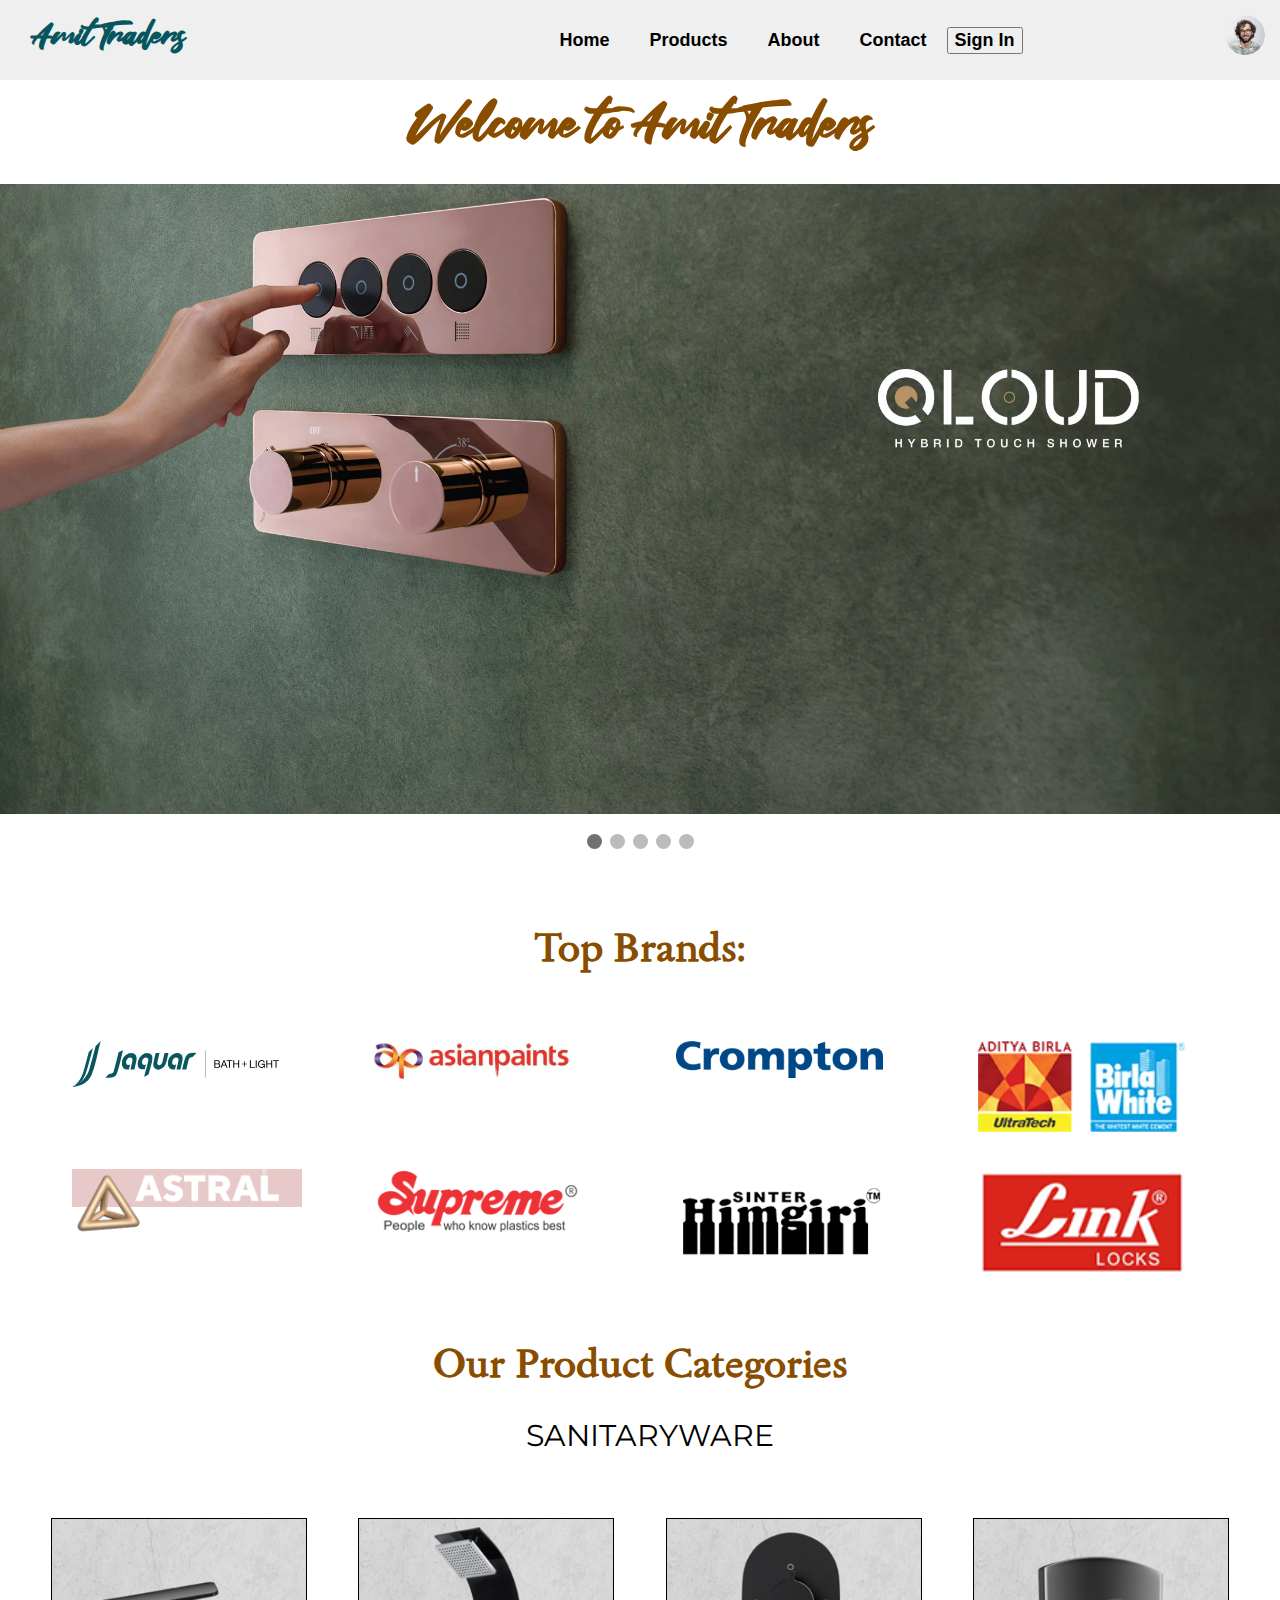
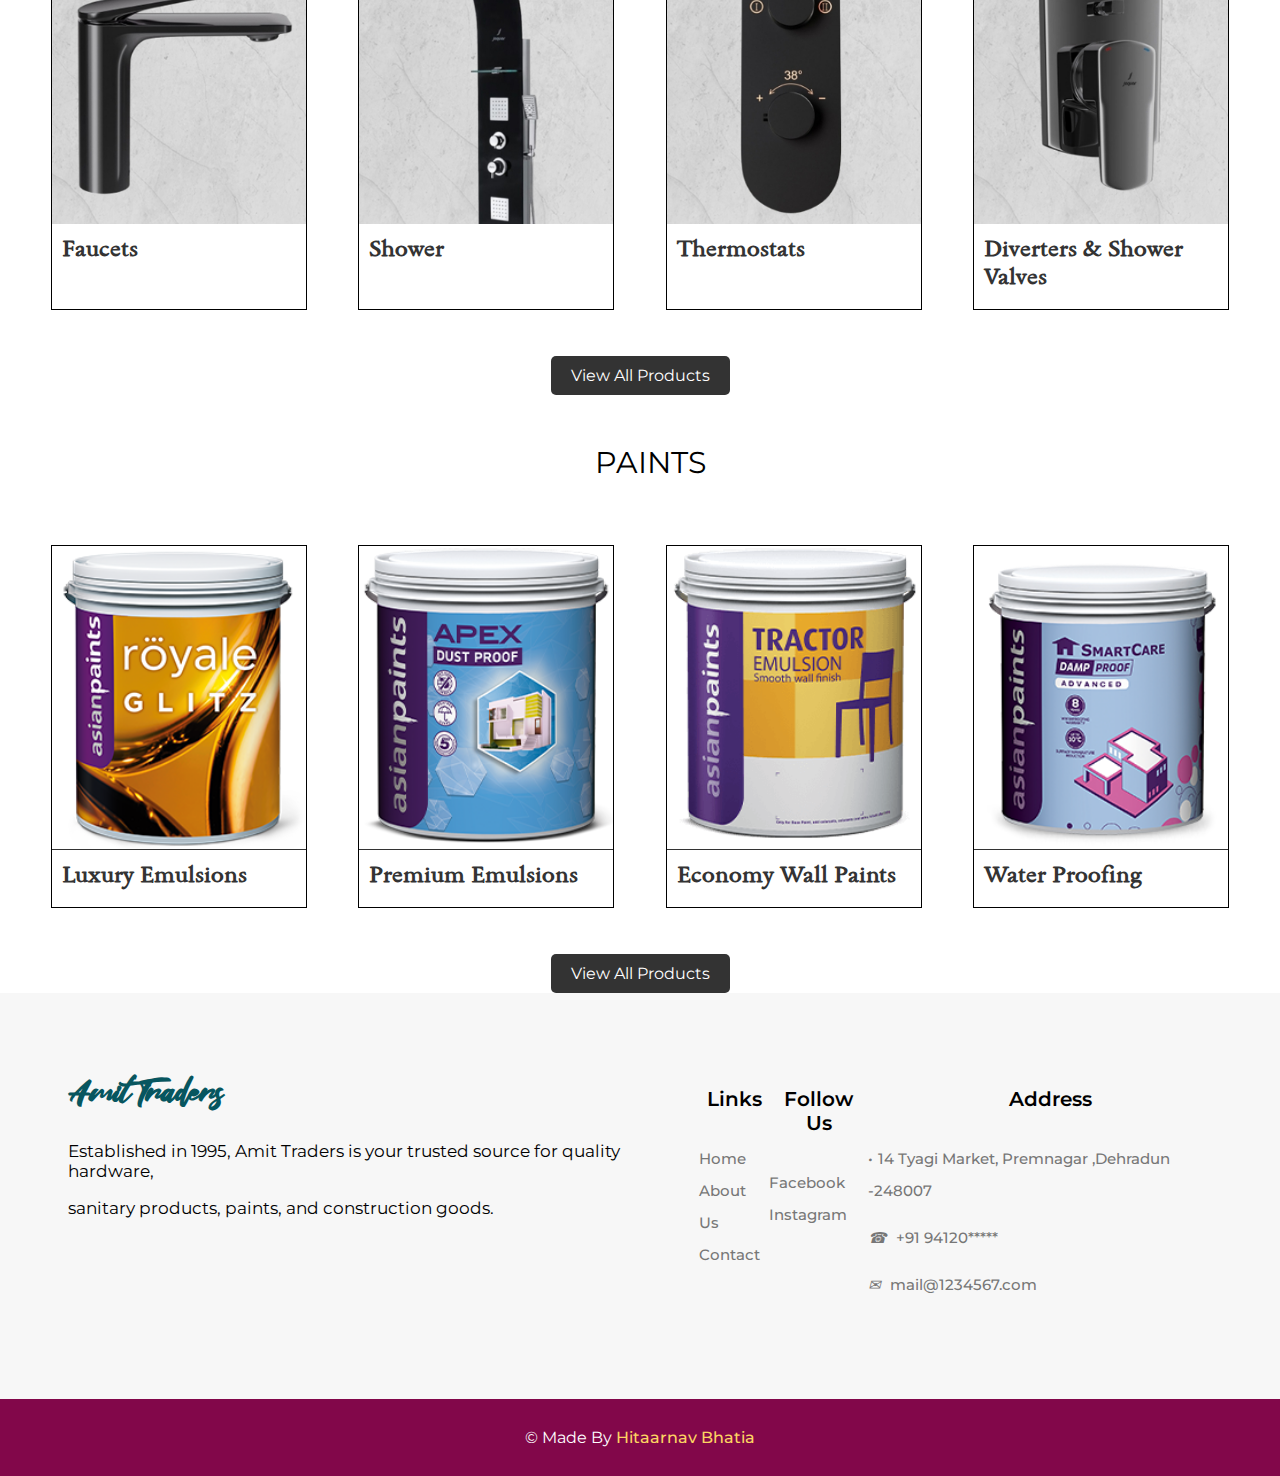
==== commit 3ba47d78: "Update index.html" ====
--- a/index.html
+++ b/index.html
@@ -493,7 +493,7 @@
 <div class="profile-dropdown">
         
     <div class="profile-icon">
-          <img src="/user.png" alt="Profile Icon">
+          <img src="images/user.png" alt="Profile Icon">
     </div>
         
     <div class="dropdown-content">
@@ -531,7 +531,7 @@
       <img src="images/Jaquar_img2.jpg" alt="Image 2">
   </div>
   <div class="slide">
-      <img src="images/asianpaints_img1.jpg" alt="Image 3">
+      <img src="images/asianpaintsthumbnail1.jpg" alt="Image 3">
   </div>
   <div class="slide">
       <img src="images/Jaquar_img3.jpg" alt="Image 4">
